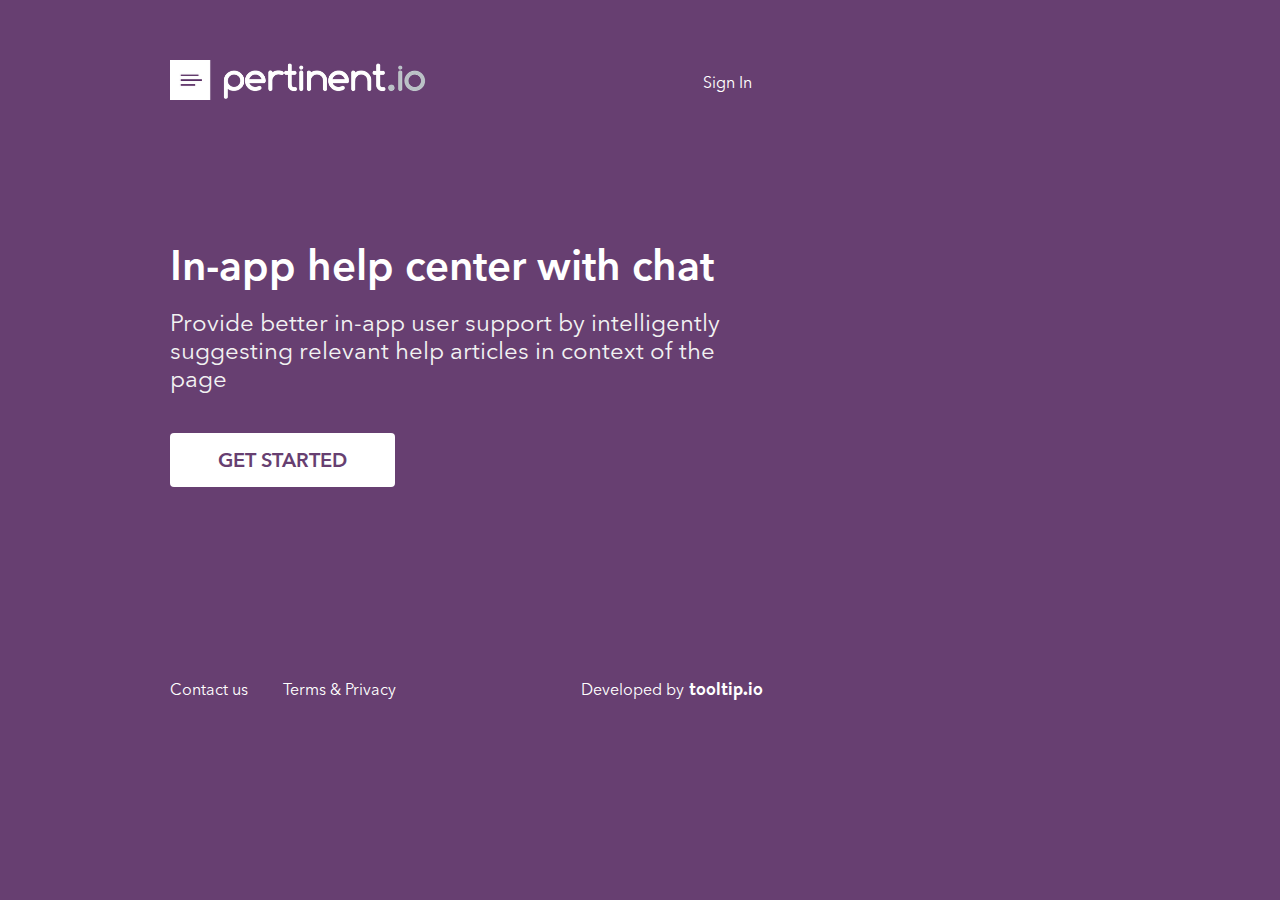
==== index.html @ 7bb54c2e "Update hero subheader" ====
<!DOCTYPE html>
<!--  This site was created in Webflow. http://www.webflow.com -->
<!--  Last Published: Thu Dec 08 2016 19:05:53 GMT+0000 (UTC)  -->
<html data-wf-page="5848351c06e3c352626fe12e" data-wf-site="5848351c06e3c352626fe12f">
<head>
  <meta charset="utf-8">
  <title>Pertinent.io - in-app help center</title>
  <meta content="Pertinent.io - Help users with relevant help articles  in context of the page." name="description">
  <meta content="Pertinent.io - In-app help center." property="og:title">
  <meta content="Pertinent.io - Help users with relevant knowledge base help articles  in context of the page." property="og:description">
  <meta content="summary" name="twitter:card">
  <meta content="width=device-width, initial-scale=1" name="viewport">
  <meta content="Webflow" name="generator">
  <link href="css/normalize.css" rel="stylesheet" type="text/css">
  <link href="css/webflow.css" rel="stylesheet" type="text/css">
  <link href="css/pertinent.webflow.css" rel="stylesheet" type="text/css">
  <script src="js/modernizr.js" type="text/javascript"></script>
  <link href="images/Favicon.png" rel="shortcut icon" type="image/x-icon">
  <link href="images/Webclip.png" rel="apple-touch-icon">
<script src="http://pertinent.mdconpro.com/build/player.js"></script>
</head>
<body class="body">
  <div class="section">
    <div class="w-container">
      <div class="navbar w-nav" data-animation="default" data-collapse="small" data-duration="400">
        <div class="navbar w-container">
          <a class="logo w-nav-brand" href="#"><img sizes="(max-width: 479px) 61vw, 256px" src="images/Logo_inverted.png" srcset="images/Logo_inverted-p-500x80.png 500w, images/Logo_inverted.png 631w" width="256">
          </a>
          <nav class="nav-menu w-nav-menu" role="navigation"><a class="sign-in-link w-nav-link" href="#">Sign In</a>
          </nav>
          <div class="menu-button w-nav-button">
            <div class="menu-icon w-icon-nav-menu"></div>
          </div>
        </div>
      </div>
    </div>
    <div class="w-container">
      <h1 class="header">In-app help center with chat</h1>
      <h2 class="subheader">Provide better in-app user support by intelligently suggesting relevant help articles in context of the page</h2><a class="button w-button" href="start.html">GET STARTED</a>
    </div>
    <div class="footer w-container"><a class="footer-link" href="mailto:hello@pertinent.io?subject=Hello%20Pertinent.io">Contact us</a><a class="footer-link" href="#">Terms &amp; Privacy</a><a class="attribution" href="http://tooltip.io" target="_blank">Developed by</a><a class="tooltipio" href="http://tooltip.io" target="_blank">tooltip.io</a>
    </div>
  </div>
  <script src="https://ajax.googleapis.com/ajax/libs/jquery/2.2.0/jquery.min.js" type="text/javascript"></script>
  <script src="js/webflow.js" type="text/javascript"></script>
  <script src="https://cdn.smooch.io/smooch.min.js"></script>
  <script>
    Smooch.init({ appToken: '92nwfk5v4qpoc7rxfqljsvdvp'});
  </script>
  <script>
  (()=>{window.onhashchange = ()=>{if(document.location.hash.indexOf("sm") != -1){Smooch.open();}}})()
  </script>
  <!-- [if lte IE 9]><script src="https://cdnjs.cloudflare.com/ajax/libs/placeholders/3.0.2/placeholders.min.js"></script><![endif] -->
</body>
</html>
---- css/webflow.css ----
@font-face {
  font-family: 'webflow-icons';
  src: url([data-uri]) format('truetype'), url([data-uri]) format('woff');
  font-weight: normal;
  font-style: normal;
}
[class^="w-icon-"],
[class*=" w-icon-"] {
  font-family: 'webflow-icons';
  speak: none;
  font-style: normal;
  font-weight: normal;
  font-variant: normal;
  text-transform: none;
  line-height: 1;
  -webkit-font-smoothing: antialiased;
  -moz-osx-font-smoothing: grayscale;
}
.w-icon-slider-right:before {
  content: "\e600";
}
.w-icon-slider-left:before {
  content: "\e601";
}
.w-icon-nav-menu:before {
  content: "\e602";
}
.w-icon-arrow-down:before,
.w-icon-dropdown-toggle:before {
  content: "\e603";
}
* {
  -webkit-box-sizing: border-box;
  -moz-box-sizing: border-box;
  box-sizing: border-box;
}
html {
  height: 100%;
}
body {
  margin: 0;
  min-height: 100%;
  background-color: #fff;
  font-family: Arial, sans-serif;
  font-size: 14px;
  line-height: 20px;
  color: #333;
}
img {
  max-width: 100%;
  vertical-align: middle;
  display: inline-block;
}
html.w-mod-touch * {
  background-attachment: scroll !important;
}
.w-block {
  display: block;
}
.w-inline-block {
  max-width: 100%;
  display: inline-block;
}
.w-clearfix:before,
.w-clearfix:after {
  content: " ";
  display: table;
}
.w-clearfix:after {
  clear: both;
}
.w-preserve-3d {
  transform-style: preserve-3d;
}
.w-hidden {
  display: none;
}
.w-button {
  display: inline-block;
  padding: 9px 15px;
  background-color: #3898EC;
  color: white;
  border: 0;
  line-height: inherit;
  text-decoration: none;
  cursor: pointer;
  border-radius: 0;
}
input.w-button {
  -webkit-appearance: button;
}
html[data-w-dynpage] [data-w-cloak] {
  color: transparent !important;
}
.w-webflow-badge,
.w-webflow-badge * {
  position: static;
  left: auto;
  top: auto;
  right: auto;
  bottom: auto;
  z-index: auto;
  display: block;
  visibility: visible;
  overflow: visible;
  overflow-x: visible;
  overflow-y: visible;
  box-sizing: border-box;
  width: auto;
  height: auto;
  max-height: none;
  max-width: none;
  min-height: 0;
  min-width: 0;
  margin: 0;
  padding: 0;
  float: none;
  clear: none;
  border: 0 none transparent;
  border-radius: 0;
  background: none;
  background-image: none;
  background-position: 0% 0%;
  background-size: auto auto;
  background-repeat: repeat;
  background-origin: padding-box;
  background-clip: border-box;
  background-attachment: scroll;
  background-color: transparent;
  box-shadow: none;
  opacity: 1.0;
  transform: none;
  transition: none;
  direction: ltr;
  font-family: inherit;
  font-weight: inherit;
  color: inherit;
  font-size: inherit;
  line-height: inherit;
  font-style: inherit;
  font-variant: inherit;
  text-align: inherit;
  letter-spacing: inherit;
  text-decoration: inherit;
  text-indent: 0;
  text-transform: inherit;
  list-style-type: disc;
  text-shadow: none;
  font-smoothing: auto;
  vertical-align: baseline;
  cursor: inherit;
  white-space: inherit;
  word-break: normal;
  word-spacing: normal;
  word-wrap: normal;
}
.w-webflow-badge {
  position: fixed !important;
  display: inline-block !important;
  visibility: visible !important;
  opacity: 1 !important;
  z-index: 2147483647 !important;
  top: auto !important;
  right: 12px !important;
  bottom: 12px !important;
  left: auto !important;
  color: #AAADB0 !important;
  background-color: #fff !important;
  border-radius: 3px !important;
  padding: 6px 8px 6px 6px !important;
  font-size: 12px !important;
  opacity: 1.0 !important;
  line-height: 14px !important;
  text-decoration: none !important;
  transform: none !important;
  margin: 0 !important;
  width: auto !important;
  height: auto !important;
  overflow: visible !important;
  white-space: nowrap;
  box-shadow: 0 0 0 1px rgba(0, 0, 0, 0.1), 0px 1px 3px rgba(0, 0, 0, 0.1);
}
.w-webflow-badge > img {
  display: inline-block !important;
  visibility: visible !important;
  opacity: 1 !important;
  vertical-align: middle !important;
}
h1,
h2,
h3,
h4,
h5,
h6 {
  font-weight: bold;
  margin-bottom: 10px;
}
h1 {
  font-size: 38px;
  line-height: 44px;
  margin-top: 20px;
}
h2 {
  font-size: 32px;
  line-height: 36px;
  margin-top: 20px;
}
h3 {
  font-size: 24px;
  line-height: 30px;
  margin-top: 20px;
}
h4 {
  font-size: 18px;
  line-height: 24px;
  margin-top: 10px;
}
h5 {
  font-size: 14px;
  line-height: 20px;
  margin-top: 10px;
}
h6 {
  font-size: 12px;
  line-height: 18px;
  margin-top: 10px;
}
p {
  margin-top: 0;
  margin-bottom: 10px;
}
a:focus {
  outline: 0;
}
blockquote {
  margin: 0 0 10px 0;
  padding: 10px 20px;
  border-left: 5px solid #E2E2E2;
  font-size: 18px;
  line-height: 22px;
}
figure {
  margin: 0;
  margin-bottom: 10px;
}
figcaption {
  margin-top: 5px;
  text-align: center;
}
ul,
ol {
  margin-top: 0px;
  margin-bottom: 10px;
  padding-left: 40px;
}
.w-list-unstyled {
  padding-left: 0;
  list-style: none;
}
.w-embed:before,
.w-embed:after {
  content: " ";
  display: table;
}
.w-embed:after {
  clear: both;
}
.w-video {
  width: 100%;
  position: relative;
  padding: 0;
}
.w-video iframe,
.w-video object,
.w-video embed {
  position: absolute;
  top: 0;
  left: 0;
  width: 100%;
  height: 100%;
}
fieldset {
  padding: 0;
  margin: 0;
  border: 0;
}
button,
html input[type="button"],
input[type="reset"] {
  border: 0;
  cursor: pointer;
  -webkit-appearance: button;
}
.w-form {
  margin: 0 0 15px;
}
.w-form-done {
  display: none;
  padding: 20px;
  text-align: center;
  background-color: #dddddd;
}
.w-form-fail {
  display: none;
  margin-top: 10px;
  padding: 10px;
  background-color: #ffdede;
}
label {
  display: block;
  margin-bottom: 5px;
  font-weight: bold;
}
.w-input,
.w-select {
  display: block;
  width: 100%;
  height: 38px;
  padding: 8px 12px;
  margin-bottom: 10px;
  font-size: 14px;
  line-height: 1.428571429;
  color: #333333;
  vertical-align: middle;
  background-color: #ffffff;
  border: 1px solid #cccccc;
}
.w-input:-moz-placeholder,
.w-select:-moz-placeholder {
  color: #999;
}
.w-input::-moz-placeholder,
.w-select::-moz-placeholder {
  color: #999;
  opacity: 1;
}
.w-input:-ms-input-placeholder,
.w-select:-ms-input-placeholder {
  color: #999;
}
.w-input::-webkit-input-placeholder,
.w-select::-webkit-input-placeholder {
  color: #999;
}
.w-input:focus,
.w-select:focus {
  border-color: #3898EC;
  outline: 0;
}
.w-input[disabled],
.w-select[disabled],
.w-input[readonly],
.w-select[readonly],
fieldset[disabled] .w-input,
fieldset[disabled] .w-select {
  cursor: not-allowed;
  background-color: #eeeeee;
}
textarea.w-input,
textarea.w-select {
  height: auto;
}
.w-select {
  background-image: -webkit-linear-gradient(white 0%, #f3f3f3 100%);
  background-image: linear-gradient(white 0%, #f3f3f3 100%);
}
.w-select[multiple] {
  height: auto;
}
.w-form-label {
  display: inline-block;
  cursor: pointer;
  font-weight: normal;
  margin-bottom: 0px;
}
.w-checkbox,
.w-radio {
  display: block;
  margin-bottom: 5px;
  padding-left: 20px;
}
.w-checkbox:before,
.w-radio:before,
.w-checkbox:after,
.w-radio:after {
  content: " ";
  display: table;
}
.w-checkbox:after,
.w-radio:after {
  clear: both;
}
.w-checkbox-input,
.w-radio-input {
  margin: 4px 0 0;
  margin-top: 1px \9;
  line-height: normal;
  float: left;
  margin-left: -20px;
}
.w-radio-input {
  margin-top: 3px;
}
.w-container {
  margin-left: auto;
  margin-right: auto;
  max-width: 940px;
}
.w-container:before,
.w-container:after {
  content: " ";
  display: table;
}
.w-container:after {
  clear: both;
}
.w-container .w-row {
  margin-left: -10px;
  margin-right: -10px;
}
.w-row:before,
.w-row:after {
  content: " ";
  display: table;
}
.w-row:after {
  clear: both;
}
.w-row .w-row {
  margin-left: 0;
  margin-right: 0;
}
.w-col {
  position: relative;
  float: left;
  width: 100%;
  min-height: 1px;
  padding-left: 10px;
  padding-right: 10px;
}
.w-col .w-col {
  padding-left: 0;
  padding-right: 0;
}
.w-col-1 {
  width: 8.33333333%;
}
.w-col-2 {
  width: 16.66666667%;
}
.w-col-3 {
  width: 25%;
}
.w-col-4 {
  width: 33.33333333%;
}
.w-col-5 {
  width: 41.66666667%;
}
.w-col-6 {
  width: 50%;
}
.w-col-7 {
  width: 58.33333333%;
}
.w-col-8 {
  width: 66.66666667%;
}
.w-col-9 {
  width: 75%;
}
.w-col-10 {
  width: 83.33333333%;
}
.w-col-11 {
  width: 91.66666667%;
}
.w-col-12 {
  width: 100%;
}
.w-hidden-main {
  display: none !important;
}
@media screen and (max-width: 991px) {
  .w-container {
    max-width: 728px;
  }
  .w-hidden-main {
    display: inherit !important;
  }
  .w-hidden-medium {
    display: none !important;
  }
  .w-col-medium-1 {
    width: 8.33333333%;
  }
  .w-col-medium-2 {
    width: 16.66666667%;
  }
  .w-col-medium-3 {
    width: 25%;
  }
  .w-col-medium-4 {
    width: 33.33333333%;
  }
  .w-col-medium-5 {
    width: 41.66666667%;
  }
  .w-col-medium-6 {
    width: 50%;
  }
  .w-col-medium-7 {
    width: 58.33333333%;
  }
  .w-col-medium-8 {
    width: 66.66666667%;
  }
  .w-col-medium-9 {
    width: 75%;
  }
  .w-col-medium-10 {
    width: 83.33333333%;
  }
  .w-col-medium-11 {
    width: 91.66666667%;
  }
  .w-col-medium-12 {
    width: 100%;
  }
  .w-col-stack {
    width: 100%;
    left: auto;
    right: auto;
  }
}
@media screen and (max-width: 767px) {
  .w-hidden-main {
    display: inherit !important;
  }
  .w-hidden-medium {
    display: inherit !important;
  }
  .w-hidden-small {
    display: none !important;
  }
  .w-row,
  .w-container .w-row {
    margin-left: 0;
    margin-right: 0;
  }
  .w-col {
    width: 100%;
    left: auto;
    right: auto;
  }
  .w-col-small-1 {
    width: 8.33333333%;
  }
  .w-col-small-2 {
    width: 16.66666667%;
  }
  .w-col-small-3 {
    width: 25%;
  }
  .w-col-small-4 {
    width: 33.33333333%;
  }
  .w-col-small-5 {
    width: 41.66666667%;
  }
  .w-col-small-6 {
    width: 50%;
  }
  .w-col-small-7 {
    width: 58.33333333%;
  }
  .w-col-small-8 {
    width: 66.66666667%;
  }
  .w-col-small-9 {
    width: 75%;
  }
  .w-col-small-10 {
    width: 83.33333333%;
  }
  .w-col-small-11 {
    width: 91.66666667%;
  }
  .w-col-small-12 {
    width: 100%;
  }
}
@media screen and (max-width: 479px) {
  .w-container {
    max-width: none;
  }
  .w-hidden-main {
    display: inherit !important;
  }
  .w-hidden-medium {
    display: inherit !important;
  }
  .w-hidden-small {
    display: inherit !important;
  }
  .w-hidden-tiny {
    display: none !important;
  }
  .w-col {
    width: 100%;
  }
  .w-col-tiny-1 {
    width: 8.33333333%;
  }
  .w-col-tiny-2 {
    width: 16.66666667%;
  }
  .w-col-tiny-3 {
    width: 25%;
  }
  .w-col-tiny-4 {
    width: 33.33333333%;
  }
  .w-col-tiny-5 {
    width: 41.66666667%;
  }
  .w-col-tiny-6 {
    width: 50%;
  }
  .w-col-tiny-7 {
    width: 58.33333333%;
  }
  .w-col-tiny-8 {
    width: 66.66666667%;
  }
  .w-col-tiny-9 {
    width: 75%;
  }
  .w-col-tiny-10 {
    width: 83.33333333%;
  }
  .w-col-tiny-11 {
    width: 91.66666667%;
  }
  .w-col-tiny-12 {
    width: 100%;
  }
}
.w-widget {
  position: relative;
}
.w-widget-map {
  width: 100%;
  height: 400px;
}
.w-widget-map label {
  width: auto;
  display: inline;
}
.w-widget-map img {
  max-width: inherit;
}
.w-widget-map .gm-style-iw {
  width: 90% !important;
  height: auto !important;
  top: 7px !important;
  left: 6% !important;
  display: inline;
  text-align: center;
  overflow: hidden;
}
.w-widget-map .gm-style-iw + div {
  display: none;
}
.w-widget-twitter {
  overflow: hidden;
}
.w-widget-twitter-count-shim {
  display: inline-block;
  vertical-align: top;
  position: relative;
  width: 28px;
  height: 20px;
  text-align: center;
  background: white;
  border: #758696 solid 1px;
  border-radius: 3px;
}
.w-widget-twitter-count-shim * {
  pointer-events: none;
  -webkit-user-select: none;
  -moz-user-select: none;
  -ms-user-select: none;
  user-select: none;
}
.w-widget-twitter-count-shim .w-widget-twitter-count-inner {
  position: relative;
  font-size: 15px;
  line-height: 12px;
  text-align: center;
  color: #999;
  font-family: serif;
}
.w-widget-twitter-count-shim .w-widget-twitter-count-clear {
  position: relative;
  display: block;
}
.w-widget-twitter-count-shim.w--large {
  width: 36px;
  height: 28px;
  margin-left: 7px;
}
.w-widget-twitter-count-shim.w--large .w-widget-twitter-count-inner {
  font-size: 18px;
  line-height: 18px;
}
.w-widget-twitter-count-shim:not(.w--vertical) {
  margin-left: 5px;
  margin-right: 8px;
}
.w-widget-twitter-count-shim:not(.w--vertical).w--large {
  margin-left: 6px;
}
.w-widget-twitter-count-shim:not(.w--vertical):before,
.w-widget-twitter-count-shim:not(.w--vertical):after {
  top: 50%;
  left: 0;
  border: solid transparent;
  content: " ";
  height: 0;
  width: 0;
  position: absolute;
  pointer-events: none;
}
.w-widget-twitter-count-shim:not(.w--vertical):before {
  border-color: rgba(117, 134, 150, 0);
  border-right-color: #5d6c7b;
  border-width: 4px;
  margin-left: -9px;
  margin-top: -4px;
}
.w-widget-twitter-count-shim:not(.w--vertical).w--large:before {
  border-width: 5px;
  margin-left: -10px;
  margin-top: -5px;
}
.w-widget-twitter-count-shim:not(.w--vertical):after {
  border-color: rgba(255, 255, 255, 0);
  border-right-color: white;
  border-width: 4px;
  margin-left: -8px;
  margin-top: -4px;
}
.w-widget-twitter-count-shim:not(.w--vertical).w--large:after {
  border-width: 5px;
  margin-left: -9px;
  margin-top: -5px;
}
.w-widget-twitter-count-shim.w--vertical {
  width: 61px;
  height: 33px;
  margin-bottom: 8px;
}
.w-widget-twitter-count-shim.w--vertical:before,
.w-widget-twitter-count-shim.w--vertical:after {
  top: 100%;
  left: 50%;
  border: solid transparent;
  content: " ";
  height: 0;
  width: 0;
  position: absolute;
  pointer-events: none;
}
.w-widget-twitter-count-shim.w--vertical:before {
  border-color: rgba(117, 134, 150, 0);
  border-top-color: #5d6c7b;
  border-width: 5px;
  margin-left: -5px;
}
.w-widget-twitter-count-shim.w--vertical:after {
  border-color: rgba(255, 255, 255, 0);
  border-top-color: white;
  border-width: 4px;
  margin-left: -4px;
}
.w-widget-twitter-count-shim.w--vertical .w-widget-twitter-count-inner {
  font-size: 18px;
  line-height: 22px;
}
.w-widget-twitter-count-shim.w--vertical.w--large {
  width: 76px;
}
.w-widget-gplus {
  overflow: hidden;
}
.w-background-video {
  position: relative;
  overflow: hidden;
  height: 500px;
  color: white;
}
.w-background-video > video {
  background-size: cover;
  background-position: 50% 50%;
  position: absolute;
  right: -100%;
  bottom: -100%;
  top: -100%;
  left: -100%;
  margin: auto;
  min-width: 100%;
  min-height: 100%;
  z-index: -100;
}
.w-slider {
  position: relative;
  height: 300px;
  text-align: center;
  background: #dddddd;
  clear: both;
  -webkit-tap-highlight-color: rgba(0, 0, 0, 0);
  tap-highlight-color: rgba(0, 0, 0, 0);
}
.w-slider-mask {
  position: relative;
  display: block;
  overflow: hidden;
  z-index: 1;
  left: 0;
  right: 0;
  height: 100%;
  white-space: nowrap;
}
.w-slide {
  position: relative;
  display: inline-block;
  vertical-align: top;
  width: 100%;
  height: 100%;
  white-space: normal;
  text-align: left;
}
.w-slider-nav {
  position: absolute;
  z-index: 2;
  top: auto;
  right: 0;
  bottom: 0;
  left: 0;
  margin: auto;
  padding-top: 10px;
  height: 40px;
  text-align: center;
  -webkit-tap-highlight-color: rgba(0, 0, 0, 0);
  tap-highlight-color: rgba(0, 0, 0, 0);
}
.w-slider-nav.w-round > div {
  border-radius: 100%;
}
.w-slider-nav.w-num > div {
  width: auto;
  height: auto;
  padding: 0.2em 0.5em;
  font-size: inherit;
  line-height: inherit;
}
.w-slider-nav.w-shadow > div {
  box-shadow: 0 0 3px rgba(51, 51, 51, 0.4);
}
.w-slider-nav-invert {
  color: #fff;
}
.w-slider-nav-invert > div {
  background-color: rgba(34, 34, 34, 0.4);
}
.w-slider-nav-invert > div.w-active {
  background-color: #222;
}
.w-slider-dot {
  position: relative;
  display: inline-block;
  width: 1em;
  height: 1em;
  background-color: rgba(255, 255, 255, 0.4);
  cursor: pointer;
  margin: 0 3px 0.5em;
  transition: background-color 100ms, color 100ms;
}
.w-slider-dot.w-active {
  background-color: #fff;
}
.w-slider-arrow-left,
.w-slider-arrow-right {
  position: absolute;
  width: 80px;
  top: 0;
  right: 0;
  bottom: 0;
  left: 0;
  margin: auto;
  cursor: pointer;
  overflow: hidden;
  color: white;
  font-size: 40px;
  -webkit-tap-highlight-color: rgba(0, 0, 0, 0);
  tap-highlight-color: rgba(0, 0, 0, 0);
  -webkit-user-select: none;
  -moz-user-select: none;
  -ms-user-select: none;
  user-select: none;
}
.w-slider-arrow-left [class^="w-icon-"],
.w-slider-arrow-right [class^="w-icon-"],
.w-slider-arrow-left [class*=" w-icon-"],
.w-slider-arrow-right [class*=" w-icon-"] {
  position: absolute;
}
.w-slider-arrow-left {
  z-index: 3;
  right: auto;
}
.w-slider-arrow-right {
  z-index: 4;
  left: auto;
}
.w-icon-slider-left,
.w-icon-slider-right {
  top: 0;
  right: 0;
  bottom: 0;
  left: 0;
  margin: auto;
  width: 1em;
  height: 1em;
}
.w-dropdown {
  display: inline-block;
  position: relative;
  text-align: left;
  margin-left: auto;
  margin-right: auto;
  z-index: 900;
}
.w-dropdown-btn,
.w-dropdown-toggle,
.w-dropdown-link {
  position: relative;
  vertical-align: top;
  text-decoration: none;
  color: #222222;
  padding: 20px;
  text-align: left;
  margin-left: auto;
  margin-right: auto;
  white-space: nowrap;
}
.w-dropdown-toggle {
  -webkit-user-select: none;
  -moz-user-select: none;
  -ms-user-select: none;
  user-select: none;
  display: inline-block;
  cursor: pointer;
  padding-right: 40px;
}
.w-dropdown-toggle:focus {
  outline: 0;
}
.w-icon-dropdown-toggle {
  position: absolute;
  top: 0;
  right: 0;
  bottom: 0;
  margin: auto;
  margin-right: 20px;
  width: 1em;
  height: 1em;
}
.w-dropdown-list {
  position: absolute;
  background: #dddddd;
  display: none;
  min-width: 100%;
}
.w-dropdown-list.w--open {
  display: block;
}
.w-dropdown-link {
  padding: 10px 20px;
  display: block;
  color: #222222;
}
.w-dropdown-link.w--current {
  color: #0082f3;
}
.w-nav[data-collapse="all"] .w-dropdown,
.w-nav[data-collapse="all"] .w-dropdown-toggle {
  display: block;
}
.w-nav[data-collapse="all"] .w-dropdown-list {
  position: static;
}
@media screen and (max-width: 991px) {
  .w-nav[data-collapse="medium"] .w-dropdown,
  .w-nav[data-collapse="medium"] .w-dropdown-toggle {
    display: block;
  }
  .w-nav[data-collapse="medium"] .w-dropdown-list {
    position: static;
  }
}
@media screen and (max-width: 767px) {
  .w-nav[data-collapse="small"] .w-dropdown,
  .w-nav[data-collapse="small"] .w-dropdown-toggle {
    display: block;
  }
  .w-nav[data-collapse="small"] .w-dropdown-list {
    position: static;
  }
  .w-nav-brand {
    padding-left: 10px;
  }
}
@media screen and (max-width: 479px) {
  .w-nav[data-collapse="tiny"] .w-dropdown,
  .w-nav[data-collapse="tiny"] .w-dropdown-toggle {
    display: block;
  }
  .w-nav[data-collapse="tiny"] .w-dropdown-list {
    position: static;
  }
}
/**
 * ## Note
 * Safari (on both iOS and OS X) does not handle viewport units (vh, vw) well.
 * For example percentage units do not work on descendants of elements that
 * have any dimensions expressed in viewport units. It also doesn’t handle them at
 * all in `calc()`.
 */
/**
 * Wrapper around all lightbox elements
 *
 * 1. Since the lightbox can receive focus, IE also gives it an outline.
 * 2. Fixes flickering on Chrome when a transition is in progress
 *    underneath the lightbox.
 */
.w-lightbox-backdrop {
  color: #000;
  cursor: auto;
  font-family: serif;
  font-size: medium;
  font-style: normal;
  font-variant: normal;
  font-weight: normal;
  letter-spacing: normal;
  line-height: normal;
  list-style: disc;
  text-align: start;
  text-indent: 0;
  text-shadow: none;
  text-transform: none;
  visibility: visible;
  white-space: normal;
  word-break: normal;
  word-spacing: normal;
  word-wrap: normal;
  position: fixed;
  top: 0;
  right: 0;
  bottom: 0;
  left: 0;
  color: #fff;
  font-family: "Helvetica Neue", Helvetica, Ubuntu, "Segoe UI", Verdana, sans-serif;
  font-size: 17px;
  line-height: 1.2;
  font-weight: 300;
  text-align: center;
  background: rgba(0, 0, 0, 0.9);
  z-index: 2000;
  outline: 0;
  /* 1 */
  opacity: 0;
  -webkit-user-select: none;
  -moz-user-select: none;
  -ms-user-select: none;
  -webkit-tap-highlight-color: transparent;
  -webkit-transform: translate(0, 0);
  /* 2 */
}
/**
 * Neat trick to bind the rubberband effect to our canvas instead of the whole
 * document on iOS. It also prevents a bug that causes the document underneath to scroll.
 */
.w-lightbox-backdrop,
.w-lightbox-container {
  height: 100%;
  overflow: auto;
  -webkit-overflow-scrolling: touch;
}
.w-lightbox-content {
  position: relative;
  height: 100vh;
  overflow: hidden;
}
.w-lightbox-view {
  position: absolute;
  width: 100vw;
  height: 100vh;
  opacity: 0;
}
.w-lightbox-view:before {
  content: "";
  height: 100vh;
}
/* .w-lightbox-content */
.w-lightbox-group,
.w-lightbox-group .w-lightbox-view,
.w-lightbox-group .w-lightbox-view:before {
  height: 86vh;
}
.w-lightbox-frame,
.w-lightbox-view:before {
  display: inline-block;
  vertical-align: middle;
}
/*
 * 1. Remove default margin set by user-agent on the <figure> element.
 */
.w-lightbox-figure {
  position: relative;
  margin: 0;
  /* 1 */
}
.w-lightbox-group .w-lightbox-figure {
  cursor: pointer;
}
/**
 * IE adds image dimensions as width and height attributes on the IMG tag,
 * but we need both width and height to be set to auto to enable scaling.
 */
.w-lightbox-img {
  width: auto;
  height: auto;
  max-width: none;
}
/**
 * 1. Reset if style is set by user on "All Images"
 */
.w-lightbox-image {
  display: block;
  float: none;
  /* 1 */
  max-width: 100vw;
  max-height: 100vh;
}
.w-lightbox-group .w-lightbox-image {
  max-height: 86vh;
}
.w-lightbox-caption {
  position: absolute;
  right: 0;
  bottom: 0;
  left: 0;
  padding: .5em 1em;
  background: rgba(0, 0, 0, 0.4);
  text-align: left;
  text-overflow: ellipsis;
  white-space: nowrap;
  overflow: hidden;
}
.w-lightbox-embed {
  position: absolute;
  top: 0;
  right: 0;
  bottom: 0;
  left: 0;
  width: 100%;
  height: 100%;
}
.w-lightbox-control {
  position: absolute;
  top: 0;
  width: 4em;
  background-size: 24px;
  background-repeat: no-repeat;
  background-position: center;
  cursor: pointer;
  -webkit-transition: all .3s;
  transition: all .3s;
}
.w-lightbox-left {
  display: none;
  bottom: 0;
  left: 0;
  /* <svg xmlns="http://www.w3.org/2000/svg" viewBox="-20 0 24 40" width="24" height="40"><g transform="rotate(45)"><path d="m0 0h5v23h23v5h-28z" opacity=".4"/><path d="m1 1h3v23h23v3h-26z" fill="#fff"/></g></svg> */
  background-image: url("[data-uri]");
}
.w-lightbox-right {
  display: none;
  right: 0;
  bottom: 0;
  /* <svg xmlns="http://www.w3.org/2000/svg" viewBox="-4 0 24 40" width="24" height="40"><g transform="rotate(45)"><path d="m0-0h28v28h-5v-23h-23z" opacity=".4"/><path d="m1 1h26v26h-3v-23h-23z" fill="#fff"/></g></svg> */
  background-image: url("[data-uri]");
}
/*
 * Without specifying the with and height inside the SVG, all versions of IE render the icon too small.
 * The bug does not seem to manifest itself if the elements are tall enough such as the above arrows.
 * (http://stackoverflow.com/questions/16092114/background-size-differs-in-internet-explorer)
 */
.w-lightbox-close {
  right: 0;
  height: 2.6em;
  /* <svg xmlns="http://www.w3.org/2000/svg" viewBox="-4 0 18 17" width="18" height="17"><g transform="rotate(45)"><path d="m0 0h7v-7h5v7h7v5h-7v7h-5v-7h-7z" opacity=".4"/><path d="m1 1h7v-7h3v7h7v3h-7v7h-3v-7h-7z" fill="#fff"/></g></svg> */
  background-image: url("[data-uri]");
  background-size: 18px;
}
/**
 * 1. All IE versions add extra space at the bottom without this.
 */
.w-lightbox-strip {
  padding: 0 1vh;
  line-height: 0;
  /* 1 */
  white-space: nowrap;
  overflow-x: auto;
  overflow-y: hidden;
}
/*
 * 1. We use content-box to avoid having to do `width: calc(10vh + 2vw)`
 *    which doesn’t work in Safari anyway.
 * 2. Chrome renders images pixelated when switching to GPU. Making sure
 *    the parent is also rendered on the GPU (by setting translate3d for
 *    example) fixes this behavior.
 */
.w-lightbox-item {
  display: inline-block;
  width: 10vh;
  padding: 2vh 1vh;
  box-sizing: content-box;
  /* 1 */
  cursor: pointer;
  -webkit-transform: translate3d(0, 0, 0);
  /* 2 */
}
.w-lightbox-active {
  opacity: .3;
}
.w-lightbox-thumbnail {
  position: relative;
  height: 10vh;
  background: #222;
  overflow: hidden;
}
.w-lightbox-thumbnail-image {
  position: absolute;
  top: 0;
  left: 0;
}
.w-lightbox-thumbnail .w-lightbox-tall {
  top: 50%;
  width: 100%;
  -webkit-transform: translate(0, -50%);
  -ms-transform: translate(0, -50%);
  transform: translate(0, -50%);
}
.w-lightbox-thumbnail .w-lightbox-wide {
  left: 50%;
  height: 100%;
  -webkit-transform: translate(-50%, 0);
  -ms-transform: translate(-50%, 0);
  transform: translate(-50%, 0);
}
/*
 * Spinner
 *
 * Absolute pixel values are used to avoid rounding errors that would cause
 * the white spinning element to be misaligned with the track.
 */
.w-lightbox-spinner {
  position: absolute;
  top: 50%;
  left: 50%;
  box-sizing: border-box;
  width: 40px;
  height: 40px;
  margin-top: -20px;
  margin-left: -20px;
  border: 5px solid rgba(0, 0, 0, 0.4);
  border-radius: 50%;
  -webkit-animation: spin .8s infinite linear;
  animation: spin .8s infinite linear;
}
.w-lightbox-spinner:after {
  content: "";
  position: absolute;
  top: -4px;
  right: -4px;
  bottom: -4px;
  left: -4px;
  border: 3px solid transparent;
  border-bottom-color: #fff;
  border-radius: 50%;
}
/*
 * Utility classes
 */
.w-lightbox-hide {
  display: none;
}
.w-lightbox-noscroll {
  overflow: hidden;
}
@media (min-width: 768px) {
  .w-lightbox-content {
    height: 96vh;
    margin-top: 2vh;
  }
  .w-lightbox-view,
  .w-lightbox-view:before {
    height: 96vh;
  }
  /* .w-lightbox-content */
  .w-lightbox-group,
  .w-lightbox-group .w-lightbox-view,
  .w-lightbox-group .w-lightbox-view:before {
    height: 84vh;
  }
  .w-lightbox-image {
    max-width: 96vw;
    max-height: 96vh;
  }
  .w-lightbox-group .w-lightbox-image {
    max-width: 82.3vw;
    max-height: 84vh;
  }
  .w-lightbox-left,
  .w-lightbox-right {
    display: block;
    opacity: .5;
  }
  .w-lightbox-close {
    opacity: .8;
  }
  .w-lightbox-control:hover {
    opacity: 1;
  }
}
.w-lightbox-inactive,
.w-lightbox-inactive:hover {
  opacity: 0;
}
.w-richtext:before,
.w-richtext:after {
  content: " ";
  display: table;
}
.w-richtext:after {
  clear: both;
}
.w-richtext ol,
.w-richtext ul {
  overflow: hidden;
}
.w-richtext .w-richtext-figure-selected[data-rt-type="video"] div:before {
  outline: 2px solid #2895f7;
}
.w-richtext .w-richtext-figure-selected[data-rt-type="image"] div {
  outline: 2px solid #2895f7;
}
.w-richtext figure[data-rt-type="video"] > div:before {
  content: '';
  position: absolute;
  display: none;
  left: 0;
  top: 0;
  right: 0;
  bottom: 0;
  z-index: 1;
}
.w-richtext figure {
  position: relative;
  max-width: 60%;
}
.w-richtext figure > div:before,
.w-richtext figure img {
  cursor: default!important;
}
.w-richtext figure img {
  width: 100%;
}
.w-richtext figure figcaption.w-richtext-figcaption-placeholder {
  opacity: 0.6;
}
.w-richtext figure div {
  /* fix incorrectly sized selection border in the data manager */
  font-size: 0px;
  color: transparent;
}
.w-richtext figure[data-rt-type="image"] {
  display: table;
}
.w-richtext figure[data-rt-type="image"] > div {
  display: inline-block;
}
.w-richtext figure[data-rt-type="image"] > figcaption {
  display: table-caption;
  caption-side: bottom;
}
.w-richtext figure[data-rt-type="video"] {
  width: 60%;
  height: 0;
}
.w-richtext figure[data-rt-type="video"] iframe {
  position: absolute;
  top: 0;
  left: 0;
  width: 100%;
  height: 100%;
}
.w-richtext figure[data-rt-type="video"] > div {
  width: 100%;
}
.w-richtext figure.w-richtext-align-center {
  margin-right: auto;
  margin-left: auto;
  clear: both;
}
.w-richtext figure.w-richtext-align-center[data-rt-type="image"] > div {
  max-width: 100%;
}
.w-richtext figure.w-richtext-align-normal {
  clear: both;
}
.w-richtext figure.w-richtext-align-fullwidth {
  width: 100%;
  text-align: center;
  clear: both;
  display: block;
  margin-right: auto;
  margin-left: auto;
}
.w-richtext figure.w-richtext-align-fullwidth > div {
  display: inline-block;
  /* padding-bottom is used for aspect ratios in video figures
      we want the div to inherit that so hover/selection borders in the designer-canvas
      fit right*/
  padding-bottom: inherit;
}
.w-richtext figure.w-richtext-align-fullwidth > figcaption {
  display: block;
}
.w-richtext figure.w-richtext-align-floatleft {
  float: left;
  margin-right: 15px;
  clear: none;
}
.w-richtext figure.w-richtext-align-floatright {
  float: right;
  margin-left: 15px;
  clear: none;
}
.w-nav {
  position: relative;
  background: #dddddd;
  z-index: 1000;
}
.w-nav:before,
.w-nav:after {
  content: " ";
  display: table;
}
.w-nav:after {
  clear: both;
}
.w-nav-brand {
  position: relative;
  float: left;
  text-decoration: none;
  color: #333333;
}
.w-nav-link {
  position: relative;
  display: inline-block;
  vertical-align: top;
  text-decoration: none;
  color: #222222;
  padding: 20px;
  text-align: left;
  margin-left: auto;
  margin-right: auto;
}
.w-nav-link.w--current {
  color: #0082f3;
}
.w-nav-menu {
  position: relative;
  float: right;
}
.w--nav-menu-open {
  display: block !important;
  position: absolute;
  top: 100%;
  left: 0;
  right: 0;
  background: #C8C8C8;
  text-align: center;
  overflow: visible;
  min-width: 200px;
}
.w--nav-link-open {
  display: block;
  position: relative;
}
.w-nav-overlay {
  position: absolute;
  overflow: hidden;
  display: none;
  top: 100%;
  left: 0;
  right: 0;
  width: 100%;
}
.w-nav-overlay .w--nav-menu-open {
  top: 0;
}
.w-nav[data-animation="over-left"] .w-nav-overlay {
  width: auto;
}
.w-nav[data-animation="over-left"] .w-nav-overlay,
.w-nav[data-animation="over-left"] .w--nav-menu-open {
  right: auto;
  z-index: 1;
  top: 0;
}
.w-nav[data-animation="over-right"] .w-nav-overlay {
  width: auto;
}
.w-nav[data-animation="over-right"] .w-nav-overlay,
.w-nav[data-animation="over-right"] .w--nav-menu-open {
  left: auto;
  z-index: 1;
  top: 0;
}
.w-nav-button {
  position: relative;
  float: right;
  padding: 18px;
  font-size: 24px;
  display: none;
  cursor: pointer;
  -webkit-tap-highlight-color: rgba(0, 0, 0, 0);
  tap-highlight-color: rgba(0, 0, 0, 0);
  -webkit-user-select: none;
  -moz-user-select: none;
  -ms-user-select: none;
  user-select: none;
}
.w-nav-button.w--open {
  background-color: #C8C8C8;
  color: white;
}
.w-nav[data-collapse="all"] .w-nav-menu {
  display: none;
}
.w-nav[data-collapse="all"] .w-nav-button {
  display: block;
}
@media screen and (max-width: 991px) {
  .w-nav[data-collapse="medium"] .w-nav-menu {
    display: none;
  }
  .w-nav[data-collapse="medium"] .w-nav-button {
    display: block;
  }
}
@media screen and (max-width: 767px) {
  .w-nav[data-collapse="small"] .w-nav-menu {
    display: none;
  }
  .w-nav[data-collapse="small"] .w-nav-button {
    display: block;
  }
  .w-nav-brand {
    padding-left: 10px;
  }
}
@media screen and (max-width: 479px) {
  .w-nav[data-collapse="tiny"] .w-nav-menu {
    display: none;
  }
  .w-nav[data-collapse="tiny"] .w-nav-button {
    display: block;
  }
}
.w-tabs {
  position: relative;
}
.w-tabs:before,
.w-tabs:after {
  content: " ";
  display: table;
}
.w-tabs:after {
  clear: both;
}
.w-tab-menu {
  position: relative;
}
.w-tab-link {
  position: relative;
  display: inline-block;
  vertical-align: top;
  text-decoration: none;
  padding: 9px 30px;
  text-align: left;
  cursor: pointer;
  color: #222222;
  background-color: #dddddd;
}
.w-tab-link.w--current {
  background-color: #C8C8C8;
}
.w-tab-content {
  position: relative;
  display: block;
  overflow: hidden;
}
.w-tab-pane {
  position: relative;
  display: none;
}
.w--tab-active {
  display: block;
}
@media screen and (max-width: 479px) {
  .w-tab-link {
    display: block;
  }
}
.w-ix-emptyfix:after {
  content: "";
}
@keyframes spin {
  0% {
    transform: rotate(0deg);
  }
  100% {
    transform: rotate(360deg);
  }
}
.w-dyn-empty {
  padding: 10px;
  background-color: #dddddd;
}
.w-dyn-bind-empty {
  display: none !important;
}
.w-condition-invisible {
  display: none !important;
}
---- css/pertinent.webflow.css ----
.section {
  height: 100%;
  background-color: #673f71;
}

.sign-in-link {
  margin-top: -8px;
  padding-top: 20px;
  padding-bottom: 1px;
  border-bottom-color: #fff;
  font-family: 'Avenir Next CYR', sans-serif;
  color: #fff;
  font-size: 16px;
  font-weight: 400;
  text-decoration: none;
}

.sign-in-link:hover {
  color: #fff;
  font-weight: 400;
  text-decoration: underline;
}

.navbar {
  width: 80%;
  margin-top: 15px;
  padding-top: 15px;
  float: left;
  background-color: #673f71;
}

.header {
  width: 600px;
  margin-top: 15%;
  font-family: 'Avenir Next CYR', sans-serif;
  color: #fff;
  font-size: 42px;
  line-height: 48px;
  font-weight: 700;
}

.subheader {
  width: 600px;
  font-family: 'Avenir Next CYR', sans-serif;
  color: #f2f2f2;
  font-size: 24px;
  line-height: 28px;
  font-weight: 400;
}

.logo {
  margin-top: auto;
  padding-right: 0px;
  padding-left: 0px;
}

.button {
  width: 225px;
  margin-top: 30px;
  padding: 15px 45px;
  border-radius: 4px;
  background-color: #fff;
  font-family: 'Avenir Next CYR', sans-serif;
  color: #673f71;
  font-size: 20px;
  line-height: 24px;
  font-weight: 700;
  text-align: center;
}

.button:hover {
  box-shadow: 0 3px 5px 0 rgba(0, 0, 0, .35);
}

.button:active {
  margin-top: 30px;
  padding-top: 15px;
  box-shadow: none;
}

.footer {
  margin-top: 15%;
}

.footer-link {
  padding-right: 35px;
  border-style: none;
  font-family: 'Avenir Next CYR', sans-serif;
  color: #fff;
  font-size: 16px;
  text-decoration: none;
}

.footer-link:hover {
  text-decoration: underline;
}

.tooltipio-attribution {
  width: 150px;
}

.attribution {
  margin-left: 150px;
  font-family: 'Avenir Next CYR', sans-serif;
  color: #fff;
  font-size: 16px;
  text-decoration: none;
}

.attribution:hover {
  text-decoration: none;
}

.tooltipio {
  margin-left: 5px;
  font-family: 'Brandon Text', sans-serif;
  color: #fff;
  font-size: 18px;
  font-weight: 700;
  text-decoration: none;
}

.tooltipio:hover {
  text-decoration: underline;
}

.signup-container {
  padding-top: 100px;
}

.signup-header {
  padding-top: 35px;
  padding-bottom: 35px;
  font-family: 'Avenir Next CYR', sans-serif;
  color: #fff;
  font-size: 28px;
  line-height: 32px;
  font-weight: 500;
  text-align: center;
}

.logo2 {
  display: block;
  margin-right: auto;
  margin-left: auto;
}

.signup-form {
  display: block;
  width: 350px;
  margin-right: auto;
  margin-left: auto;
  border-radius: 4px;
  background-color: transparent;
}

.signup-button {
  display: block;
  width: 225px;
  margin-top: 35px;
  margin-right: auto;
  margin-left: auto;
  padding: 15px 45px;
  border-radius: 4px;
  background-color: #fff;
  font-family: 'Avenir Next CYR', sans-serif;
  color: #673f71;
  font-size: 20px;
  line-height: 24px;
  font-weight: 700;
}

.email-field {
  border-style: none none solid;
  border-bottom-width: 1px;
  border-bottom-color: #fff;
  background-color: transparent;
  font-family: 'Avenir Next CYR', sans-serif;
  color: #fff;
  text-align: center;
}

.email-field:active {
  border-style: none none solid;
  border-bottom-width: 2px;
}

.email-field:focus {
  border-style: none none solid;
  border-width: 1px 1px 2px;
  border-color: #fff;
}

.success-message {
  background-color: transparent;
  font-family: 'Avenir Next CYR', sans-serif;
  color: #fff;
  font-size: 20px;
  line-height: 24px;
}

.error-message {
  background-color: transparent;
  font-family: 'Avenir Next CYR', sans-serif;
  color: #fff;
  font-size: 20px;
  line-height: 24px;
  font-weight: 400;
  text-align: center;
}

.body {
  background-color: #673f71;
}

@media (max-width: 991px) {
  .navbar {
    width: 90%;
  }
  .menu-button {
    margin-top: -8px;
  }
}

@media (max-width: 767px) {
  .section {
    height: 100%;
  }
  .sign-in-link {
    display: inline-block;
    margin-right: auto;
    margin-left: auto;
    color: #673f71;
  }
  .navbar {
    display: block;
    width: 99%;
    margin-right: auto;
    margin-left: auto;
    padding-left: 15px;
  }
  .header {
    display: block;
    width: 500px;
    margin-right: auto;
    margin-left: auto;
    text-align: center;
  }
  .subheader {
    display: block;
    width: 580px;
    margin-right: auto;
    margin-left: auto;
    padding-right: 15px;
    padding-left: 15px;
    text-align: center;
  }
  .button {
    display: block;
    margin-right: auto;
    margin-left: auto;
  }
  .footer {
    display: block;
    margin-right: auto;
    margin-bottom: 0px;
    margin-left: auto;
    text-align: center;
  }
  .menu-button {
    margin-top: -8px;
  }
  .menu-button.w--open {
    background-color: #673f71;
  }
  .attribution {
    margin-left: auto;
  }
  .nav-menu {
    display: block;
    width: 32%;
    margin-top: 10px;
    margin-right: auto;
    margin-left: auto;
    padding-bottom: 10px;
    background-color: #fff;
    color: #673f71;
  }
  .menu-icon {
    background-color: #673f71;
  }
}

@media (max-width: 479px) {
  .section {
    height: 100%;
  }
  .navbar {
    width: 85%;
  }
  .header {
    width: 240px;
    font-size: 32px;
    line-height: 40px;
    text-align: center;
  }
  .subheader {
    width: 290px;
    padding-right: 10px;
    padding-left: 10px;
    font-size: 24px;
    text-align: center;
  }
  .button {
    display: block;
    width: 225px;
    margin-right: auto;
    margin-left: auto;
  }
  .footer {
    margin-bottom: 0px;
    padding-bottom: 30px;
    padding-left: 0px;
  }
  .footer-link {
    display: block;
    margin-right: auto;
    padding-top: 5px;
    padding-right: 0px;
    padding-bottom: 5px;
  }
  .menu-button {
    margin-top: -10px;
    margin-right: -85px;
  }
  .nav-menu {
    display: block;
    width: 250px;
    margin-top: 0px;
    margin-right: auto;
    margin-left: auto;
    padding-left: 0px;
  }
  .signup-container {
    padding-bottom: 30px;
  }
  .signup-form {
    width: 80%;
  }
  .body {
    background-color: #673f71;
  }
}

@font-face {
  font-family: 'Avenir Next CYR';
  src: url('../fonts/AvenirNextCyr-Demi.otf') format('opentype');
  font-weight: 700;
  font-style: normal;
}
@font-face {
  font-family: 'Avenir Next CYR';
  src: url('../fonts/AvenirNextCyr-Light.otf') format('opentype');
  font-weight: 300;
  font-style: normal;
}
@font-face {
  font-family: 'Avenir Next CYR';
  src: url('../fonts/AvenirNextCyr-LightItalic.otf') format('opentype');
  font-weight: 300;
  font-style: italic;
}
@font-face {
  font-family: 'Avenir Next CYR';
  src: url('../fonts/AvenirNextCyr-Regular.otf') format('opentype');
  font-weight: 400;
  font-style: normal;
}
@font-face {
  font-family: 'Avenir Next CYR';
  src: url('../fonts/AvenirNextCyr-Bold.otf') format('opentype');
  font-weight: 800;
  font-style: normal;
}
@font-face {
  font-family: 'Avenir Next CYR';
  src: url('../fonts/AvenirNextCyr-BoldItalic.otf') format('opentype');
  font-weight: 800;
  font-style: italic;
}
@font-face {
  font-family: 'Avenir Next CYR';
  src: url('../fonts/AvenirNextCyr-DemiItalic.otf') format('opentype');
  font-weight: 700;
  font-style: italic;
}
@font-face {
  font-family: 'Avenir Next CYR';
  src: url('../fonts/AvenirNextCyr-Thin.otf') format('opentype');
  font-weight: 100;
  font-style: normal;
}
@font-face {
  font-family: 'Avenir Next CYR';
  src: url('../fonts/AvenirNextCyr-Italic.otf') format('opentype');
  font-weight: 400;
  font-style: italic;
}
@font-face {
  font-family: 'Avenir Next CYR';
  src: url('../fonts/AvenirNextCyr-Heavy.otf') format('opentype');
  font-weight: 900;
  font-style: normal;
}
@font-face {
  font-family: 'Avenir Next CYR';
  src: url('../fonts/AvenirNextCyr-Medium.otf') format('opentype');
  font-weight: 500;
  font-style: normal;
}
@font-face {
  font-family: 'Avenir Next CYR';
  src: url('../fonts/AvenirNextCyr-MediumItalic.otf') format('opentype');
  font-weight: 500;
  font-style: italic;
}
@font-face {
  font-family: 'Avenir Next CYR';
  src: url('../fonts/AvenirNextCyr-HeavyItalic.otf') format('opentype');
  font-weight: 900;
  font-style: italic;
}
@font-face {
  font-family: 'Avenir Next CYR';
  src: url('../fonts/AvenirNextCyr-UltraLightIt.otf') format('opentype'), url('../fonts/AvenirNextCyr-UltraLight.otf') format('opentype');
  font-weight: 200;
  font-style: normal;
}
@font-face {
  font-family: 'Avenir Next CYR';
  src: url('../fonts/AvenirNextCyr-ThinItalic.otf') format('opentype');
  font-weight: 100;
  font-style: italic;
}
@font-face {
  font-family: 'Brandon Text';
  src: url('../fonts/HVD-Fonts---BrandonText-Black.otf') format('opentype');
  font-weight: 900;
  font-style: normal;
}
@font-face {
  font-family: 'Brandon Text';
  src: url('../fonts/HVD-Fonts---BrandonText-BoldItalic.otf') format('opentype');
  font-weight: 700;
  font-style: italic;
}
@font-face {
  font-family: 'Brandon Text';
  src: url('../fonts/HVD-Fonts---BrandonText-Light.otf') format('opentype');
  font-weight: 300;
  font-style: normal;
}
@font-face {
  font-family: 'Brandon Text';
  src: url('../fonts/HVD-Fonts---BrandonText-LightItalic.otf') format('opentype');
  font-weight: 300;
  font-style: italic;
}
@font-face {
  font-family: 'Brandon Text';
  src: url('../fonts/HVD-Fonts---BrandonText-BlackItalic.otf') format('opentype');
  font-weight: 900;
  font-style: italic;
}
@font-face {
  font-family: 'Brandon Text';
  src: url('../fonts/HVD-Fonts---BrandonText-Medium.otf') format('opentype');
  font-weight: 500;
  font-style: normal;
}
@font-face {
  font-family: 'Brandon Text';
  src: url('../fonts/HVD-Fonts---BrandonText-Bold.otf') format('opentype');
  font-weight: 700;
  font-style: normal;
}
@font-face {
  font-family: 'Brandon Text';
  src: url('../fonts/HVD-Fonts---BrandonText-MediumItalic.otf') format('opentype');
  font-weight: 500;
  font-style: italic;
}
@font-face {
  font-family: 'Brandon Text';
  src: url('../fonts/HVD-Fonts---BrandonText-Regular.otf') format('opentype');
  font-weight: 400;
  font-style: normal;
}
@font-face {
  font-family: 'Brandon Text';
  src: url('../fonts/HVD-Fonts---BrandonText-RegularItalic.otf') format('opentype');
  font-weight: 400;
  font-style: italic;
}
@font-face {
  font-family: 'Brandon Text';
  src: url('../fonts/HVD-Fonts---BrandonText-Thin.otf') format('opentype');
  font-weight: 100;
  font-style: normal;
}
@font-face {
  font-family: 'Brandon Text';
  src: url('../fonts/HVD-Fonts---BrandonText-ThinItalic.otf') format('opentype');
  font-weight: 100;
  font-style: italic;
}
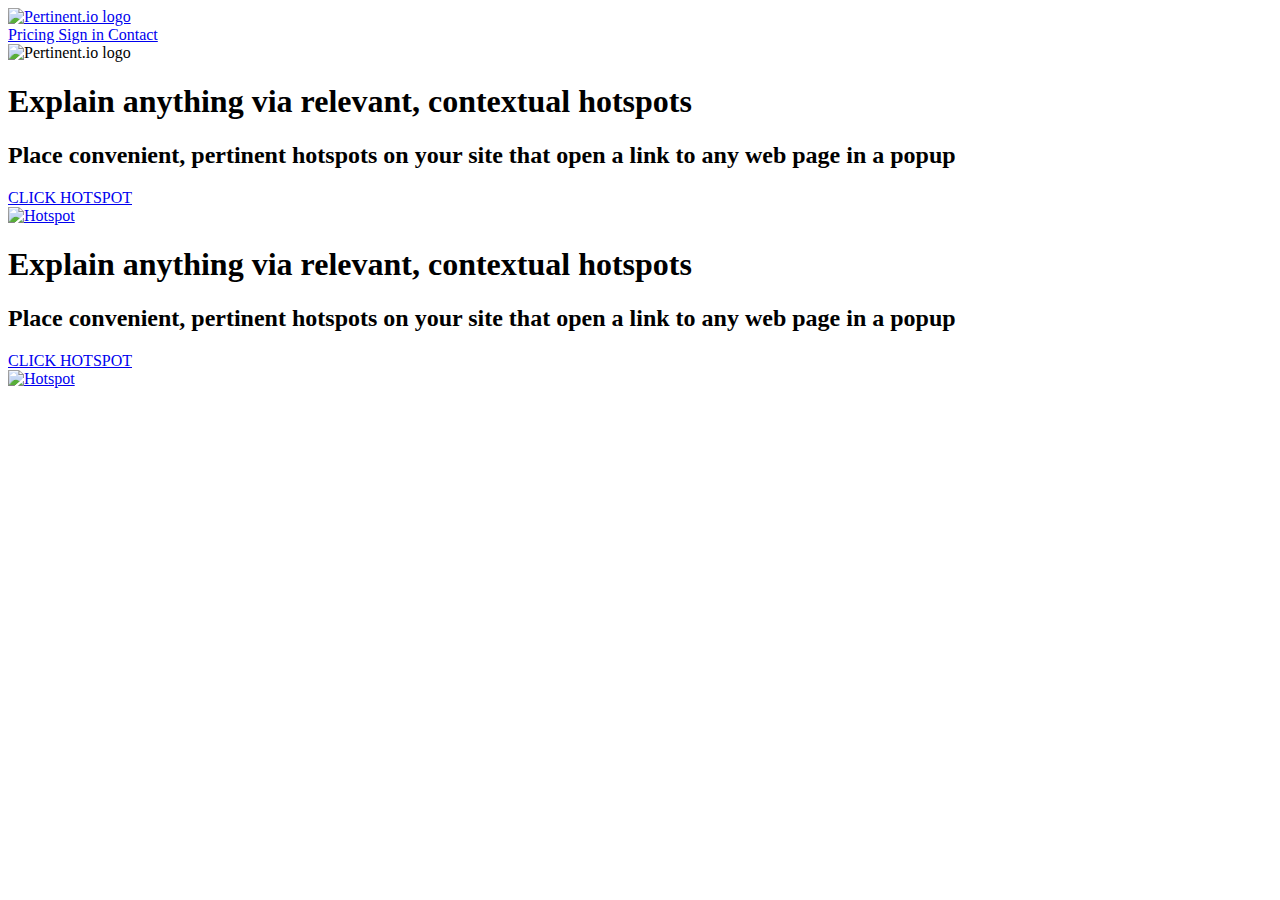
==== commit 90c874d1: "Update index.html" ====
--- a/index.html
+++ b/index.html
@@ -1,55 +1,93 @@
 <!DOCTYPE html>
-<!--  This site was created in Webflow. http://www.webflow.com -->
-<!--  Last Published: Thu Dec 08 2016 19:05:53 GMT+0000 (UTC)  -->
-<html data-wf-page="5848351c06e3c352626fe12e" data-wf-site="5848351c06e3c352626fe12f">
-<head>
-  <meta charset="utf-8">
-  <title>Pertinent.io - in-app help center</title>
-  <meta content="Pertinent.io - Help users with relevant help articles  in context of the page." name="description">
-  <meta content="Pertinent.io - In-app help center." property="og:title">
-  <meta content="Pertinent.io - Help users with relevant knowledge base help articles  in context of the page." property="og:description">
-  <meta content="summary" name="twitter:card">
-  <meta content="width=device-width, initial-scale=1" name="viewport">
-  <meta content="Webflow" name="generator">
-  <link href="css/normalize.css" rel="stylesheet" type="text/css">
-  <link href="css/webflow.css" rel="stylesheet" type="text/css">
-  <link href="css/pertinent.webflow.css" rel="stylesheet" type="text/css">
-  <script src="js/modernizr.js" type="text/javascript"></script>
-  <link href="images/Favicon.png" rel="shortcut icon" type="image/x-icon">
-  <link href="images/Webclip.png" rel="apple-touch-icon">
-<script src="http://pertinent.mdconpro.com/build/player.js"></script>
-</head>
-<body class="body">
-  <div class="section">
-    <div class="w-container">
-      <div class="navbar w-nav" data-animation="default" data-collapse="small" data-duration="400">
-        <div class="navbar w-container">
-          <a class="logo w-nav-brand" href="#"><img sizes="(max-width: 479px) 61vw, 256px" src="images/Logo_inverted.png" srcset="images/Logo_inverted-p-500x80.png 500w, images/Logo_inverted.png 631w" width="256">
-          </a>
-          <nav class="nav-menu w-nav-menu" role="navigation"><a class="sign-in-link w-nav-link" href="#">Sign In</a>
-          </nav>
-          <div class="menu-button w-nav-button">
-            <div class="menu-icon w-icon-nav-menu"></div>
+<!-- This site was created in Webflow. https://www.webflow.com -->
+<!-- Last Published: Sun Jul 03 2022 16:31:07 GMT+0000 (Coordinated Universal Time) -->
+<html data-wf-domain="pertinent.webflow.io" data-wf-page="5848351c06e3c352626fe12e" data-wf-site="5848351c06e3c352626fe12f" data-wf-status="1">
+  <head>
+    <meta charset="utf-8"/>
+    <title>Pertinent.io - Explain anything via hotspots
+    </title>
+    <meta content="Place convenient, pertinent hotspots on your site that open a link to any web page in a popup. Use it to explain product features, announce changes and inform your users." name="description"/>
+    <meta content="Pertinent.io - Explain anything via hotspots" property="og:title"/>
+    <meta content="Place convenient, pertinent hotspots on your site that open a link to any web page in a popup. Use it to explain product features, announce changes and inform your users." property="og:description"/>
+    <meta content="Pertinent.io - Explain anything via hotspots" property="twitter:title"/>
+    <meta content="Place convenient, pertinent hotspots on your site that open a link to any web page in a popup. Use it to explain product features, announce changes and inform your users." property="twitter:description"/>
+    <meta property="og:type" content="website"/>
+    <meta content="summary_large_image" name="twitter:card"/>
+    <meta content="width=device-width, initial-scale=1" name="viewport"/>
+    <meta content="Webflow" name="generator"/>
+    <link href="https://uploads-ssl.webflow.com/5848351c06e3c352626fe12f/css/pertinent.webflow.3c6db2019.css" rel="stylesheet" type="text/css"/>
+    <!--[if lt IE 9]><script src="https://cdnjs.cloudflare.com/ajax/libs/html5shiv/3.7.3/html5shiv.min.js" type="text/javascript"></script><![endif]-->
+    <script type="text/javascript">!function(o,c){
+        var n=c.documentElement,t=" w-mod-";
+        n.className+=t+"js",("ontouchstart"in o||o.DocumentTouch&&c instanceof DocumentTouch)&&(n.className+=t+"touch")}
+      (window,document);
+    </script>
+    <link href="https://uploads-ssl.webflow.com/5848351c06e3c352626fe12f/62c1c2ae500862404c718935_Favicon.png" rel="shortcut icon" type="image/x-icon"/>
+    <link href="https://uploads-ssl.webflow.com/5848351c06e3c352626fe12f/62c1c325e7fe5c12c65e907b_Webclip.png" rel="apple-touch-icon"/>
+  </head>
+  <body class="body">
+    <div class="section wf-section">
+      <div class="w-container">
+        <div data-animation="default" data-collapse="medium" data-duration="400" data-easing="ease" data-easing2="ease" role="banner" class="navbar-container w-nav">
+          <div class="navbar w-container">
+            <a href="#" class="w-nav-brand">
+              <img src="https://uploads-ssl.webflow.com/5848351c06e3c352626fe12f/62c19148c5a06363f5d1740d_Pertinent%20logo_inverse.png" loading="lazy" width="128" srcset="https://uploads-ssl.webflow.com/5848351c06e3c352626fe12f/62c19148c5a06363f5d1740d_Pertinent%20logo_inverse-p-500.png 500w, https://uploads-ssl.webflow.com/5848351c06e3c352626fe12f/62c19148c5a06363f5d1740d_Pertinent%20logo_inverse.png 915w" sizes="(max-width: 767px) 100vw, 128px" alt="Pertinent.io logo" class="logo"/>
+            </a>
+            <nav role="navigation" class="w-nav-menu">
+              <a href="#" class="navlink hidden w-nav-link">Pricing
+              </a>
+              <a href="#" class="navlink hidden w-nav-link">Sign in
+              </a>
+              <a href="mailto:hello@pertinent.io?subject=Question%20about%20Pertinent" class="navlink w-nav-link">Contact
+              </a>
+            </nav>
+            <div class="menu-button w-nav-button">
+              <div class="icon w-icon-nav-menu">
+              </div>
+            </div>
+          </div>
+        </div>
+        <img src="https://uploads-ssl.webflow.com/5848351c06e3c352626fe12f/62c19148c5a06363f5d1740d_Pertinent%20logo_inverse.png" loading="lazy" width="128" srcset="https://uploads-ssl.webflow.com/5848351c06e3c352626fe12f/62c19148c5a06363f5d1740d_Pertinent%20logo_inverse-p-500.png 500w, https://uploads-ssl.webflow.com/5848351c06e3c352626fe12f/62c19148c5a06363f5d1740d_Pertinent%20logo_inverse.png 915w" sizes="(max-width: 479px) 100vw, (max-width: 767px) 128px, 100vw" alt="Pertinent.io logo" class="logo_mobile"/>
+        <div class="hero-block_desktop w-row">
+          <div class="column w-col w-col-7">
+            <h1 class="header">Explain anything via relevant, contextual hotspots
+            </h1>
+            <h2 class="subheader">Place convenient, pertinent hotspots on your site that open a link to any web page in a popup
+            </h2>
+            <a href="#" class="link-block w-inline-block">
+              <div class="text-block">CLICK HOTSPOT
+              </div>
+              <img src="https://uploads-ssl.webflow.com/5848351c06e3c352626fe12f/62c1a8037f5d65f1e8329b18_Hotspot.png" loading="lazy" width="20" alt="Hotspot" class="hotspot"/>
+            </a>
+          </div>
+          <div class="w-col w-col-5">
+            <div data-w-id="14e773a6-3983-cff1-f904-e9b58cd5bcbc" data-animation-type="lottie" data-src="https://uploads-ssl.webflow.com/5848351c06e3c352626fe12f/62c19cda7890236d8a247cbd_90616-questions.json" data-loop="1" data-direction="1" data-autoplay="1" data-is-ix2-target="0" data-renderer="svg" data-default-duration="4.016666666666667" data-duration="0">
+            </div>
+          </div>
+        </div>
+        <div class="hero-block_mobile w-row">
+          <div class="column w-col w-col-7">
+            <div class="animation" data-w-id="14e773a6-3983-cff1-f904-e9b58cd5bcbf" data-animation-type="lottie" data-src="https://uploads-ssl.webflow.com/5848351c06e3c352626fe12f/62c19cda7890236d8a247cbd_90616-questions.json" data-loop="1" data-direction="1" data-autoplay="1" data-is-ix2-target="0" data-renderer="svg" data-default-duration="4.016666666666667" data-duration="0">
+            </div>
+          </div>
+          <div class="column-2 w-col w-col-5">
+            <h1 class="header">Explain anything via relevant, contextual hotspots
+            </h1>
+            <h2 class="subheader">Place convenient, pertinent hotspots on your site that open a link to any web page in a popup
+            </h2>
+            <a href="#" class="link-block w-inline-block">
+              <div class="text-block">CLICK HOTSPOT
+              </div>
+              <img src="https://uploads-ssl.webflow.com/5848351c06e3c352626fe12f/62c1a8037f5d65f1e8329b18_Hotspot.png" loading="lazy" width="20" alt="Hotspot" class="hotspot"/>
+            </a>
           </div>
         </div>
       </div>
     </div>
-    <div class="w-container">
-      <h1 class="header">In-app help center with chat</h1>
-      <h2 class="subheader">Provide better in-app user support by intelligently suggesting relevant help articles in context of the page</h2><a class="button w-button" href="start.html">GET STARTED</a>
-    </div>
-    <div class="footer w-container"><a class="footer-link" href="mailto:hello@pertinent.io?subject=Hello%20Pertinent.io">Contact us</a><a class="footer-link" href="#">Terms &amp; Privacy</a><a class="attribution" href="http://tooltip.io" target="_blank">Developed by</a><a class="tooltipio" href="http://tooltip.io" target="_blank">tooltip.io</a>
-    </div>
-  </div>
-  <script src="https://ajax.googleapis.com/ajax/libs/jquery/2.2.0/jquery.min.js" type="text/javascript"></script>
-  <script src="js/webflow.js" type="text/javascript"></script>
-  <script src="https://cdn.smooch.io/smooch.min.js"></script>
-  <script>
-    Smooch.init({ appToken: '92nwfk5v4qpoc7rxfqljsvdvp'});
-  </script>
-  <script>
-  (()=>{window.onhashchange = ()=>{if(document.location.hash.indexOf("sm") != -1){Smooch.open();}}})()
-  </script>
-  <!-- [if lte IE 9]><script src="https://cdnjs.cloudflare.com/ajax/libs/placeholders/3.0.2/placeholders.min.js"></script><![endif] -->
-</body>
+    <script src="https://d3e54v103j8qbb.cloudfront.net/js/jquery-3.5.1.min.dc5e7f18c8.js?site=5848351c06e3c352626fe12f" type="text/javascript" integrity="sha256-9/aliU8dGd2tb6OSsuzixeV4y/faTqgFtohetphbbj0=" crossorigin="anonymous">
+    </script>
+    <script src="https://uploads-ssl.webflow.com/5848351c06e3c352626fe12f/js/webflow.c90da8f69.js" type="text/javascript">
+    </script>
+    <!--[if lte IE 9]><script src="//cdnjs.cloudflare.com/ajax/libs/placeholders/3.0.2/placeholders.min.js"></script><![endif]-->
+  </body>
 </html>
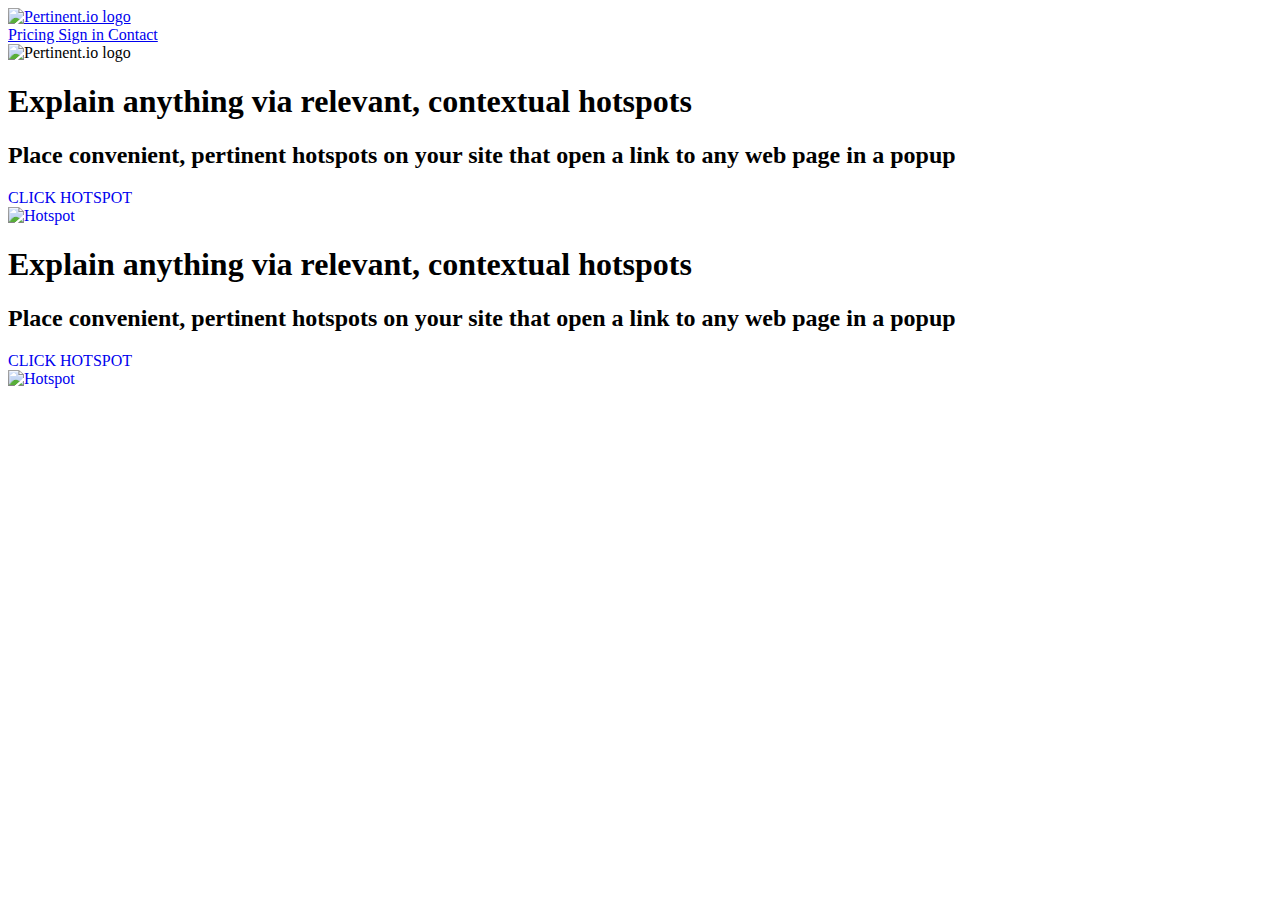
==== commit 05965f89: "Update index.html" ====
--- a/index.html
+++ b/index.html
@@ -24,6 +24,24 @@
     </script>
     <link href="https://uploads-ssl.webflow.com/5848351c06e3c352626fe12f/62c1c2ae500862404c718935_Favicon.png" rel="shortcut icon" type="image/x-icon"/>
     <link href="https://uploads-ssl.webflow.com/5848351c06e3c352626fe12f/62c1c325e7fe5c12c65e907b_Webclip.png" rel="apple-touch-icon"/>
+    <!--- Popupular JS Tag --->
+<script type="text/javascript">
+    window.Popupular || function (w, d, s, u, p) {
+        window.Popupular = {_q: [], _p: p, autoload: true};
+        var s = d.createElement(s);
+        s.type = "text/javascript";
+        s.src = u;
+        s.async = true;
+        d.head.appendChild(s);
+    }(window, document, "script", "https://cdn.popupular.io/script.js", "33feb0ec-ccee-4647-b995-ad5e2dbaae1e");
+</script>
+<!--- Popupular JS Tag --->
+    <style>
+      .w-webflow-badge {
+        display: None !important;
+        visibility: hidden !important;
+      }
+    </style>
   </head>
   <body class="body">
     <div class="section wf-section">
@@ -54,7 +72,7 @@
             </h1>
             <h2 class="subheader">Place convenient, pertinent hotspots on your site that open a link to any web page in a popup
             </h2>
-            <a href="#" class="link-block w-inline-block">
+            <a class="link-block w-inline-block popupular-cursor-style" href="#" style="text-decoration: none;">
               <div class="text-block">CLICK HOTSPOT
               </div>
               <img src="https://uploads-ssl.webflow.com/5848351c06e3c352626fe12f/62c1a8037f5d65f1e8329b18_Hotspot.png" loading="lazy" width="20" alt="Hotspot" class="hotspot"/>
@@ -75,7 +93,7 @@
             </h1>
             <h2 class="subheader">Place convenient, pertinent hotspots on your site that open a link to any web page in a popup
             </h2>
-            <a href="#" class="link-block w-inline-block">
+            <a class="link-block w-inline-block popupular-cursor-style" href="#" style="text-decoration: none;">
               <div class="text-block">CLICK HOTSPOT
               </div>
               <img src="https://uploads-ssl.webflow.com/5848351c06e3c352626fe12f/62c1a8037f5d65f1e8329b18_Hotspot.png" loading="lazy" width="20" alt="Hotspot" class="hotspot"/>
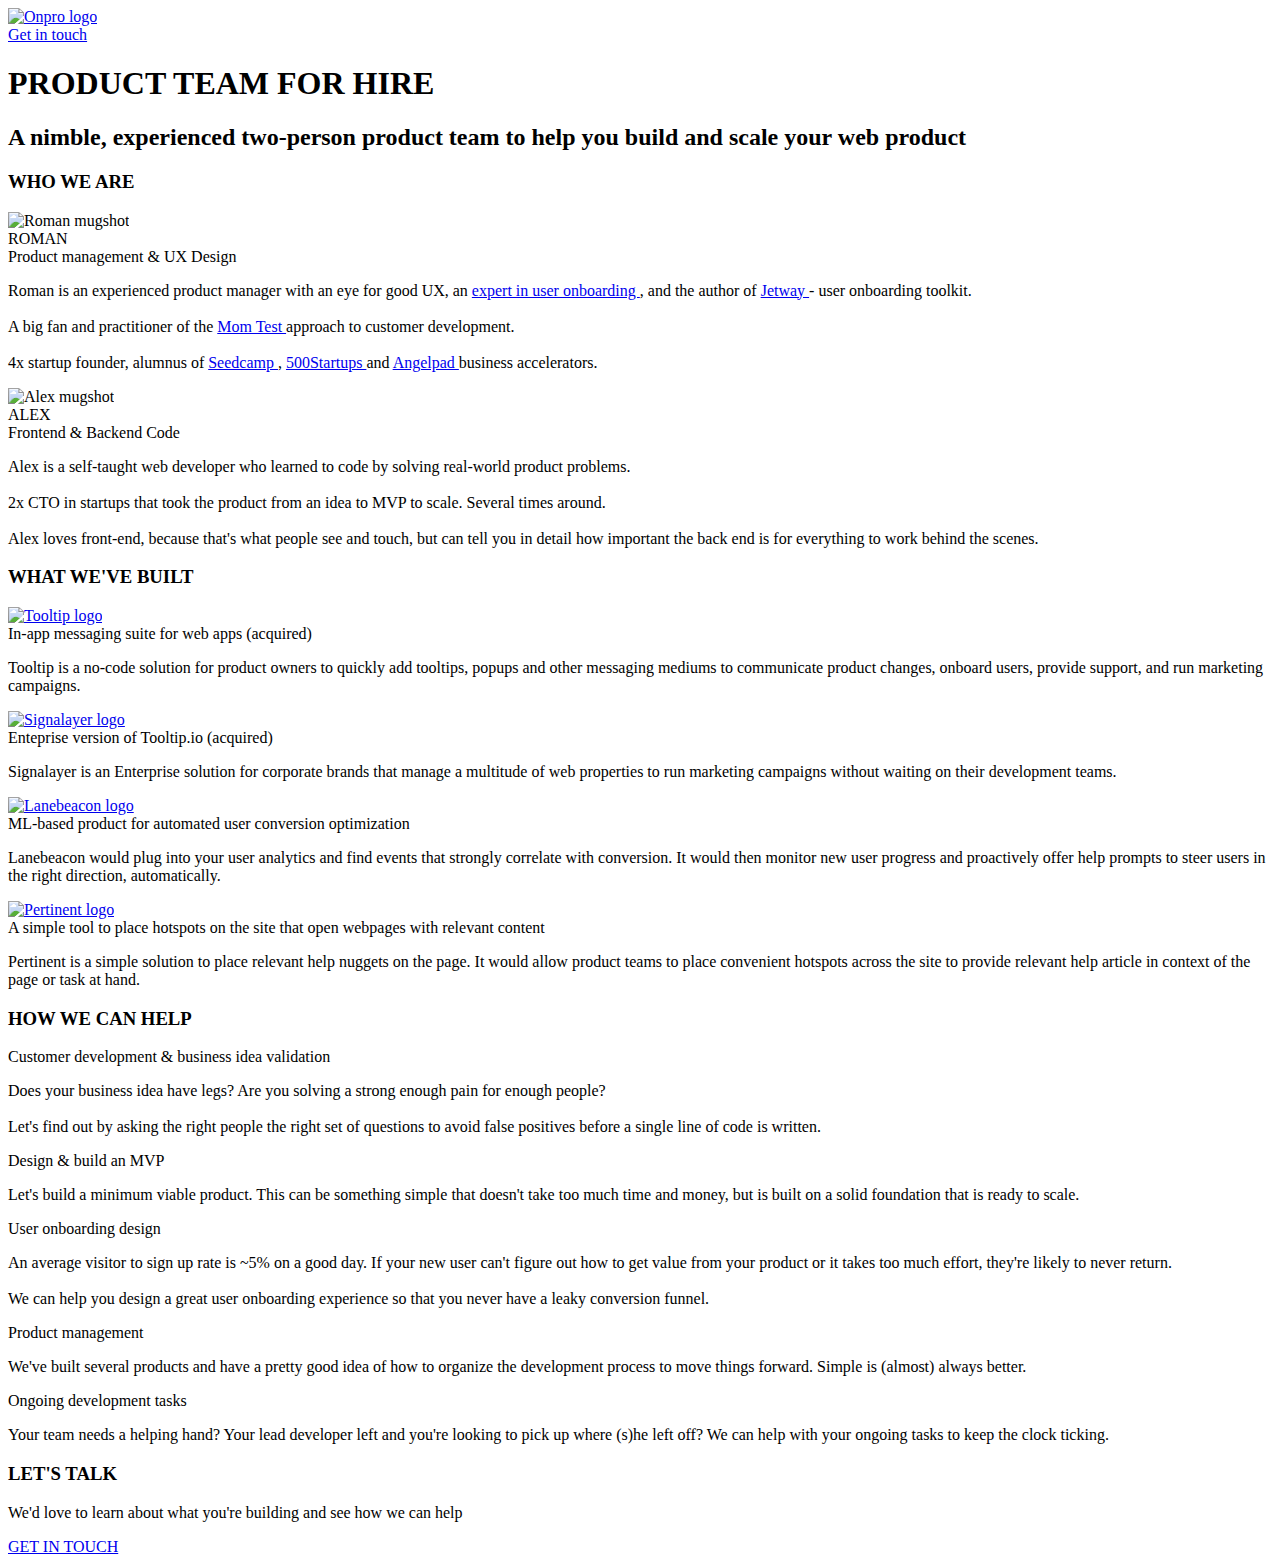
==== commit af2b838f: "Update index.html" ====
--- a/index.html
+++ b/index.html
@@ -1,110 +1,230 @@
 <!DOCTYPE html>
 <!-- This site was created in Webflow. https://www.webflow.com -->
-<!-- Last Published: Sun Jul 03 2022 16:31:07 GMT+0000 (Coordinated Universal Time) -->
-<html data-wf-domain="pertinent.webflow.io" data-wf-page="5848351c06e3c352626fe12e" data-wf-site="5848351c06e3c352626fe12f" data-wf-status="1">
+<!-- Last Published: Wed Jul 06 2022 09:34:19 GMT+0000 (Coordinated Universal Time) -->
+<html data-wf-domain="onpro-team.webflow.io" data-wf-page="62ac6a8a9ca8019a3e3a482c" data-wf-site="62ac6a8a9ca8016c173a482b">
   <head>
     <meta charset="utf-8"/>
-    <title>Pertinent.io - Explain anything via hotspots
+    <title>Onpro Team
     </title>
-    <meta content="Place convenient, pertinent hotspots on your site that open a link to any web page in a popup. Use it to explain product features, announce changes and inform your users." name="description"/>
-    <meta content="Pertinent.io - Explain anything via hotspots" property="og:title"/>
-    <meta content="Place convenient, pertinent hotspots on your site that open a link to any web page in a popup. Use it to explain product features, announce changes and inform your users." property="og:description"/>
-    <meta content="Pertinent.io - Explain anything via hotspots" property="twitter:title"/>
-    <meta content="Place convenient, pertinent hotspots on your site that open a link to any web page in a popup. Use it to explain product features, announce changes and inform your users." property="twitter:description"/>
-    <meta property="og:type" content="website"/>
-    <meta content="summary_large_image" name="twitter:card"/>
     <meta content="width=device-width, initial-scale=1" name="viewport"/>
     <meta content="Webflow" name="generator"/>
-    <link href="https://uploads-ssl.webflow.com/5848351c06e3c352626fe12f/css/pertinent.webflow.3c6db2019.css" rel="stylesheet" type="text/css"/>
+    <link href="https://uploads-ssl.webflow.com/62ac6a8a9ca8016c173a482b/css/onpro-team.webflow.51280c982.css" rel="stylesheet" type="text/css"/>
     <!--[if lt IE 9]><script src="https://cdnjs.cloudflare.com/ajax/libs/html5shiv/3.7.3/html5shiv.min.js" type="text/javascript"></script><![endif]-->
     <script type="text/javascript">!function(o,c){
         var n=c.documentElement,t=" w-mod-";
         n.className+=t+"js",("ontouchstart"in o||o.DocumentTouch&&c instanceof DocumentTouch)&&(n.className+=t+"touch")}
       (window,document);
     </script>
-    <link href="https://uploads-ssl.webflow.com/5848351c06e3c352626fe12f/62c1c2ae500862404c718935_Favicon.png" rel="shortcut icon" type="image/x-icon"/>
-    <link href="https://uploads-ssl.webflow.com/5848351c06e3c352626fe12f/62c1c325e7fe5c12c65e907b_Webclip.png" rel="apple-touch-icon"/>
-    <!--- Popupular JS Tag --->
-<script type="text/javascript">
-    window.Popupular || function (w, d, s, u, p) {
-        window.Popupular = {_q: [], _p: p, autoload: true};
-        var s = d.createElement(s);
-        s.type = "text/javascript";
-        s.src = u;
-        s.async = true;
-        d.head.appendChild(s);
-    }(window, document, "script", "https://cdn.popupular.io/script.js", "33feb0ec-ccee-4647-b995-ad5e2dbaae1e");
-</script>
-<!--- Popupular JS Tag --->
-    <style>
+    <link href="https://uploads-ssl.webflow.com/62ac6a8a9ca8016c173a482b/62ac6f5fe55a02406057c056_Favicon.png" rel="shortcut icon" type="image/x-icon"/>
+    <link href="https://uploads-ssl.webflow.com/62ac6a8a9ca8016c173a482b/62ac6bbb4bc4762b21d57675_Onpro_logo.png" rel="apple-touch-icon"/>
+     <style>
       .w-webflow-badge {
         display: None !important;
         visibility: hidden !important;
       }
-    </style>
+     </style>
   </head>
   <body class="body">
-    <div class="section wf-section">
+    <div class="hero-section wf-section">
+      <div data-animation="over-right" data-collapse="none" data-duration="400" data-easing="ease" data-easing2="ease" role="banner" class="navbar w-nav">
+        <div class="w-container">
+          <a href="#" class="w-nav-brand">
+            <img src="https://uploads-ssl.webflow.com/62ac6a8a9ca8016c173a482b/62ac6bbb4bc4762b21d57675_Onpro_logo.png" loading="lazy" width="48" alt="Onpro logo" class="logo"/>
+          </a>
+          <nav role="navigation" class="w-nav-menu">
+            <a href="mailto:team@onpro.team?subject=Help%20with%20product" class="nav-link w-nav-link">Get in touch
+            </a>
+          </nav>
+          <div class="menu-button w-nav-button">
+            <div class="icon w-icon-nav-menu">
+            </div>
+          </div>
+        </div>
+      </div>
       <div class="w-container">
-        <div data-animation="default" data-collapse="medium" data-duration="400" data-easing="ease" data-easing2="ease" role="banner" class="navbar-container w-nav">
-          <div class="navbar w-container">
-            <a href="#" class="w-nav-brand">
-              <img src="https://uploads-ssl.webflow.com/5848351c06e3c352626fe12f/62c19148c5a06363f5d1740d_Pertinent%20logo_inverse.png" loading="lazy" width="128" srcset="https://uploads-ssl.webflow.com/5848351c06e3c352626fe12f/62c19148c5a06363f5d1740d_Pertinent%20logo_inverse-p-500.png 500w, https://uploads-ssl.webflow.com/5848351c06e3c352626fe12f/62c19148c5a06363f5d1740d_Pertinent%20logo_inverse.png 915w" sizes="(max-width: 767px) 100vw, 128px" alt="Pertinent.io logo" class="logo"/>
-            </a>
-            <nav role="navigation" class="w-nav-menu">
-              <a href="#" class="navlink hidden w-nav-link">Pricing
-              </a>
-              <a href="#" class="navlink hidden w-nav-link">Sign in
-              </a>
-              <a href="mailto:hello@pertinent.io?subject=Question%20about%20Pertinent" class="navlink w-nav-link">Contact
-              </a>
-            </nav>
-            <div class="menu-button w-nav-button">
-              <div class="icon w-icon-nav-menu">
-              </div>
-            </div>
-          </div>
-        </div>
-        <img src="https://uploads-ssl.webflow.com/5848351c06e3c352626fe12f/62c19148c5a06363f5d1740d_Pertinent%20logo_inverse.png" loading="lazy" width="128" srcset="https://uploads-ssl.webflow.com/5848351c06e3c352626fe12f/62c19148c5a06363f5d1740d_Pertinent%20logo_inverse-p-500.png 500w, https://uploads-ssl.webflow.com/5848351c06e3c352626fe12f/62c19148c5a06363f5d1740d_Pertinent%20logo_inverse.png 915w" sizes="(max-width: 479px) 100vw, (max-width: 767px) 128px, 100vw" alt="Pertinent.io logo" class="logo_mobile"/>
-        <div class="hero-block_desktop w-row">
-          <div class="column w-col w-col-7">
-            <h1 class="header">Explain anything via relevant, contextual hotspots
-            </h1>
-            <h2 class="subheader">Place convenient, pertinent hotspots on your site that open a link to any web page in a popup
-            </h2>
-            <a class="link-block w-inline-block popupular-cursor-style" href="#" style="text-decoration: none;">
-              <div class="text-block">CLICK HOTSPOT
-              </div>
-              <img src="https://uploads-ssl.webflow.com/5848351c06e3c352626fe12f/62c1a8037f5d65f1e8329b18_Hotspot.png" loading="lazy" width="20" alt="Hotspot" class="hotspot"/>
-            </a>
-          </div>
-          <div class="w-col w-col-5">
-            <div data-w-id="14e773a6-3983-cff1-f904-e9b58cd5bcbc" data-animation-type="lottie" data-src="https://uploads-ssl.webflow.com/5848351c06e3c352626fe12f/62c19cda7890236d8a247cbd_90616-questions.json" data-loop="1" data-direction="1" data-autoplay="1" data-is-ix2-target="0" data-renderer="svg" data-default-duration="4.016666666666667" data-duration="0">
-            </div>
-          </div>
-        </div>
-        <div class="hero-block_mobile w-row">
-          <div class="column w-col w-col-7">
-            <div class="animation" data-w-id="14e773a6-3983-cff1-f904-e9b58cd5bcbf" data-animation-type="lottie" data-src="https://uploads-ssl.webflow.com/5848351c06e3c352626fe12f/62c19cda7890236d8a247cbd_90616-questions.json" data-loop="1" data-direction="1" data-autoplay="1" data-is-ix2-target="0" data-renderer="svg" data-default-duration="4.016666666666667" data-duration="0">
-            </div>
-          </div>
-          <div class="column-2 w-col w-col-5">
-            <h1 class="header">Explain anything via relevant, contextual hotspots
-            </h1>
-            <h2 class="subheader">Place convenient, pertinent hotspots on your site that open a link to any web page in a popup
-            </h2>
-            <a class="link-block w-inline-block popupular-cursor-style" href="#" style="text-decoration: none;">
-              <div class="text-block">CLICK HOTSPOT
-              </div>
-              <img src="https://uploads-ssl.webflow.com/5848351c06e3c352626fe12f/62c1a8037f5d65f1e8329b18_Hotspot.png" loading="lazy" width="20" alt="Hotspot" class="hotspot"/>
-            </a>
-          </div>
-        </div>
-      </div>
-    </div>
-    <script src="https://d3e54v103j8qbb.cloudfront.net/js/jquery-3.5.1.min.dc5e7f18c8.js?site=5848351c06e3c352626fe12f" type="text/javascript" integrity="sha256-9/aliU8dGd2tb6OSsuzixeV4y/faTqgFtohetphbbj0=" crossorigin="anonymous">
+        <h1 class="header">PRODUCT TEAM FOR HIRE
+        </h1>
+        <h2 class="subheader">A nimble, experienced two-person product team to help you build and scale your web product
+        </h2>
+      </div>
+    </div>
+    <div class="team-section wf-section">
+      <div class="section-container w-container">
+        <h3 class="section-header">WHO WE ARE
+        </h3>
+        <div class="w-row">
+          <div class="w-col w-col-6">
+            <img src="https://uploads-ssl.webflow.com/62ac6a8a9ca8016c173a482b/62ac7da7a07ce928085d98db_Roman.png" loading="lazy" width="256" srcset="https://uploads-ssl.webflow.com/62ac6a8a9ca8016c173a482b/62ac7da7a07ce928085d98db_Roman-p-500.png 500w, https://uploads-ssl.webflow.com/62ac6a8a9ca8016c173a482b/62ac7da7a07ce928085d98db_Roman.png 512w" sizes="(max-width: 479px) 92vw, 256px" alt="Roman mugshot" class="team-image"/>
+            <div class="team-name">ROMAN
+            </div>
+            <div class="team-role">Product management &amp; UX Design
+            </div>
+            <p class="paragraph">Roman is an experienced product manager with an eye for good UX, an 
+              <a href="https://onboarding.pro" target="_blank" class="inline-link">expert in user onboarding
+              </a>, and the author of 
+              <a href="https://jetway.io" target="_blank" class="inline-link">Jetway
+              </a> - user onboarding toolkit. 
+              <br/>
+              <br/>A big fan and practitioner of the 
+              <a href="http://momtestbook.com/" target="_blank" class="inline-link">Mom Test
+              </a> approach to customer development.
+              <br/>
+              <br/> 4x startup founder, alumnus of 
+              <a href="https://seedcamp.com/" target="_blank" class="inline-link">Seedcamp
+              </a>, 
+              <a href="https://500.co" target="_blank" class="inline-link">500Startups
+              </a> and 
+              <a href="https://angelpad.com" target="_blank" class="inline-link">Angelpad
+              </a> business accelerators.
+            </p>
+          </div>
+          <div class="w-col w-col-6">
+            <img src="https://uploads-ssl.webflow.com/62ac6a8a9ca8016c173a482b/62ac7da725f43f7bbd6b5ac8_Alex.png" loading="lazy" width="256" srcset="https://uploads-ssl.webflow.com/62ac6a8a9ca8016c173a482b/62ac7da725f43f7bbd6b5ac8_Alex-p-500.png 500w, https://uploads-ssl.webflow.com/62ac6a8a9ca8016c173a482b/62ac7da725f43f7bbd6b5ac8_Alex.png 512w" sizes="(max-width: 479px) 92vw, 256px" alt="Alex mugshot" class="team-image"/>
+            <div class="team-name">ALEX
+            </div>
+            <div class="team-role">Frontend &amp; Backend Code
+            </div>
+            <p class="paragraph">Alex is a self-taught web developer who learned to code by solving real-world product problems.
+              <br/>
+              <br/>2x CTO in startups that took the product from an idea to MVP to scale. Several times around.
+              <br/>
+              <br/>Alex loves front-end, because that&#x27;s what people see and touch, but can tell you in detail how important the back end is for everything to work behind the scenes.
+            </p>
+          </div>
+        </div>
+      </div>
+    </div>
+    <div class="team-section wf-section">
+      <div class="section-container w-container">
+        <h3 class="section-header">WHAT WE&#x27;VE BUILT
+        </h3>
+        <div class="w-row">
+          <div class="w-col w-col-6">
+            <a href="https://tooltip.io" target="_blank" class="link-block w-inline-block">
+              <img src="https://uploads-ssl.webflow.com/62ac6a8a9ca8016c173a482b/62ac970345a068e95d9e36a4_Logo-new-new-new-new_inverse.png" loading="lazy" width="128" srcset="https://uploads-ssl.webflow.com/62ac6a8a9ca8016c173a482b/62ac970345a068e95d9e36a4_Logo-new-new-new-new_inverse-p-500.png 500w, https://uploads-ssl.webflow.com/62ac6a8a9ca8016c173a482b/62ac970345a068e95d9e36a4_Logo-new-new-new-new_inverse.png 850w" sizes="128px" alt="Tooltip logo" class="product-image"/>
+            </a>
+          </div>
+          <div class="w-col w-col-6">
+            <div class="product-title">In-app messaging suite for web apps (acquired)
+            </div>
+            <p class="paragraph">Tooltip is a no-code solution for product owners to quickly add tooltips, popups and other messaging mediums to communicate product changes, onboard users, provide support, and run marketing campaigns.
+            </p>
+          </div>
+        </div>
+        <div class="w-row">
+          <div class="w-col w-col-6">
+            <a href="https://signalayer.com" target="_blank" class="link-block w-inline-block">
+              <img src="https://uploads-ssl.webflow.com/62ac6a8a9ca8016c173a482b/62ac987758dd78ed040369e7_Logo_inverted.png" loading="lazy" width="128" srcset="https://uploads-ssl.webflow.com/62ac6a8a9ca8016c173a482b/62ac987758dd78ed040369e7_Logo_inverted-p-500.png 500w, https://uploads-ssl.webflow.com/62ac6a8a9ca8016c173a482b/62ac987758dd78ed040369e7_Logo_inverted.png 570w" sizes="128px" alt="Signalayer logo" class="product-image"/>
+            </a>
+          </div>
+          <div class="w-col w-col-6">
+            <div class="product-title">Enteprise version of Tooltip.io (acquired)
+            </div>
+            <p class="paragraph">Signalayer is an Enterprise solution for corporate brands that manage a multitude of web properties to run marketing campaigns without waiting on their development teams.
+            </p>
+          </div>
+        </div>
+        <div class="w-row">
+          <div class="w-col w-col-6">
+            <a href="https://lanebeacon.com" target="_blank" class="link-block w-inline-block">
+              <img src="https://uploads-ssl.webflow.com/62ac6a8a9ca8016c173a482b/62c5556432fa1a359fb2383e_Logo%20(inverse).png" loading="lazy" width="128" alt="Lanebeacon logo" class="product-image"/>
+            </a>
+          </div>
+          <div class="w-col w-col-6">
+            <div class="product-title">ML-based product for automated user conversion optimization
+            </div>
+            <p class="paragraph">Lanebeacon would plug into your user analytics and find events that strongly correlate with conversion. It would then monitor new user progress and proactively offer help prompts to steer users in the right direction, automatically.
+            </p>
+          </div>
+        </div>
+        <div class="w-row">
+          <div class="w-col w-col-6">
+            <a href="https://pertinent.io" target="_blank" class="link-block w-inline-block">
+              <img src="https://uploads-ssl.webflow.com/62ac6a8a9ca8016c173a482b/62c1d4d2f3ac9f4524fe81c3_Pertinent%20logo_inverse.png" loading="lazy" width="128" srcset="https://uploads-ssl.webflow.com/62ac6a8a9ca8016c173a482b/62c1d4d2f3ac9f4524fe81c3_Pertinent%20logo_inverse-p-500.png 500w, https://uploads-ssl.webflow.com/62ac6a8a9ca8016c173a482b/62c1d4d2f3ac9f4524fe81c3_Pertinent%20logo_inverse.png 915w" sizes="128px" alt="Pertinent logo" class="product-image"/>
+            </a>
+          </div>
+          <div class="w-col w-col-6">
+            <div class="product-title">A simple tool to place hotspots on the site that open webpages with relevant content
+            </div>
+            <p class="paragraph">Pertinent is a simple solution to place relevant help nuggets on the page. It would allow product teams to place convenient hotspots across the site to provide relevant help article in context of the page or task at hand.
+            </p>
+          </div>
+        </div>
+      </div>
+    </div>
+    <div class="team-section wf-section">
+      <div class="section-container w-container">
+        <h3 class="section-header">HOW WE CAN HELP
+        </h3>
+        <div class="services-column w-row">
+          <div class="w-col w-col-4">
+            <div class="activity-title">Customer development &amp; business idea validation
+            </div>
+          </div>
+          <div class="w-col w-col-8">
+            <p class="paragraph">Does your business idea have legs? Are you solving a strong enough pain for enough people? 
+              <br/>
+              <br/>Let&#x27;s find out by asking the right people the right set of questions to avoid false positives before a single line of code is written.
+            </p>
+          </div>
+        </div>
+        <div class="services-column w-row">
+          <div class="w-col w-col-4">
+            <div class="activity-title">Design &amp; build an MVP
+            </div>
+          </div>
+          <div class="w-col w-col-8">
+            <p class="paragraph">Let&#x27;s build a minimum viable product. This can be something simple that doesn&#x27;t take too much time and money, but is built on a solid foundation that is ready to scale.
+            </p>
+          </div>
+        </div>
+        <div class="services-column w-row">
+          <div class="w-col w-col-4">
+            <div class="activity-title">User onboarding design
+            </div>
+          </div>
+          <div class="w-col w-col-8">
+            <p class="paragraph">An average visitor to sign up rate is ~5% on a good day. If your new user can&#x27;t figure out how to get value from your product or it takes too much effort, they&#x27;re likely to never return.
+              <br/>
+              <br/>We can help you design a great user onboarding experience so that you never have a leaky conversion funnel.
+            </p>
+          </div>
+        </div>
+        <div class="services-column w-row">
+          <div class="w-col w-col-4">
+            <div class="activity-title">Product management
+            </div>
+          </div>
+          <div class="w-col w-col-8">
+            <p class="paragraph">We&#x27;ve built several products and have a pretty good idea of how to organize the development process to move things forward. Simple is (almost) always better.
+            </p>
+          </div>
+        </div>
+        <div class="services-column w-row">
+          <div class="w-col w-col-4">
+            <div class="activity-title">Ongoing development tasks
+            </div>
+          </div>
+          <div class="w-col w-col-8">
+            <p class="paragraph">Your team needs a helping hand? Your lead developer left and you&#x27;re looking to pick up where (s)he left off? We can help with your ongoing tasks to keep the clock ticking.
+            </p>
+          </div>
+        </div>
+      </div>
+    </div>
+    <div class="team-section wf-section">
+      <div class="section-container w-container">
+        <h3 class="section-header">LET&#x27;S TALK
+        </h3>
+        <p class="section-subheader">We&#x27;d love to learn about what you&#x27;re building and see how we can help
+        </p>
+      </div>
+      <a href="mailto:team@onpro.team?subject=Help%20with%20product" class="button w-button">GET IN TOUCH
+      </a>
+    </div>
+    <script src="https://d3e54v103j8qbb.cloudfront.net/js/jquery-3.5.1.min.dc5e7f18c8.js?site=62ac6a8a9ca8016c173a482b" type="text/javascript" integrity="sha256-9/aliU8dGd2tb6OSsuzixeV4y/faTqgFtohetphbbj0=" crossorigin="anonymous">
     </script>
-    <script src="https://uploads-ssl.webflow.com/5848351c06e3c352626fe12f/js/webflow.c90da8f69.js" type="text/javascript">
+    <script src="https://uploads-ssl.webflow.com/62ac6a8a9ca8016c173a482b/js/webflow.2a0fff34d.js" type="text/javascript">
     </script>
     <!--[if lte IE 9]><script src="//cdnjs.cloudflare.com/ajax/libs/placeholders/3.0.2/placeholders.min.js"></script><![endif]-->
   </body>
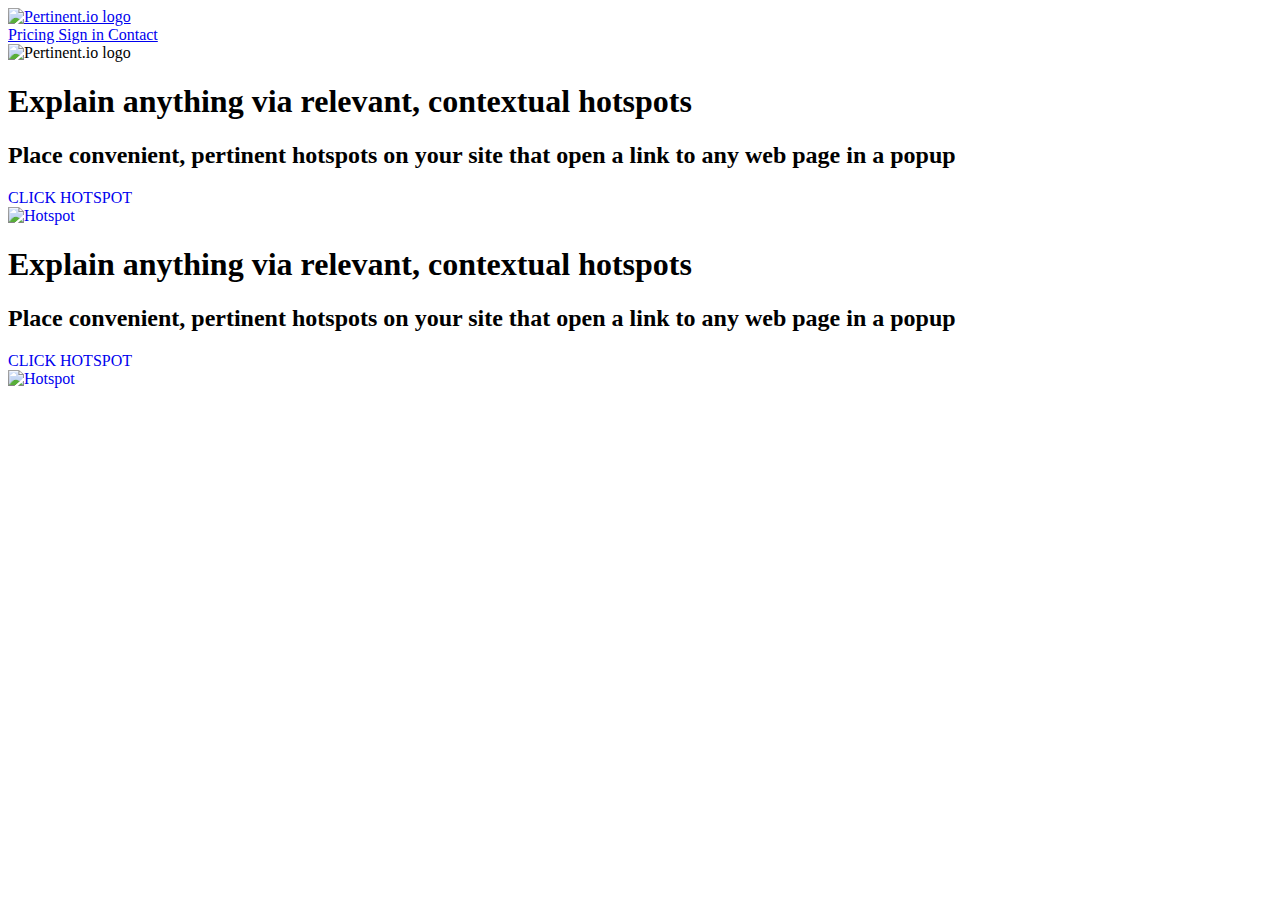
==== commit d2f3ec8b: "Update index.html" ====
--- a/index.html
+++ b/index.html
@@ -1,230 +1,110 @@
 <!DOCTYPE html>
 <!-- This site was created in Webflow. https://www.webflow.com -->
-<!-- Last Published: Wed Jul 06 2022 09:34:19 GMT+0000 (Coordinated Universal Time) -->
-<html data-wf-domain="onpro-team.webflow.io" data-wf-page="62ac6a8a9ca8019a3e3a482c" data-wf-site="62ac6a8a9ca8016c173a482b">
+<!-- Last Published: Sun Jul 03 2022 16:31:07 GMT+0000 (Coordinated Universal Time) -->
+<html data-wf-domain="pertinent.webflow.io" data-wf-page="5848351c06e3c352626fe12e" data-wf-site="5848351c06e3c352626fe12f" data-wf-status="1">
   <head>
     <meta charset="utf-8"/>
-    <title>Onpro Team
+    <title>Pertinent.io - Explain anything via hotspots
     </title>
+    <meta content="Place convenient, pertinent hotspots on your site that open a link to any web page in a popup. Use it to explain product features, announce changes and inform your users." name="description"/>
+    <meta content="Pertinent.io - Explain anything via hotspots" property="og:title"/>
+    <meta content="Place convenient, pertinent hotspots on your site that open a link to any web page in a popup. Use it to explain product features, announce changes and inform your users." property="og:description"/>
+    <meta content="Pertinent.io - Explain anything via hotspots" property="twitter:title"/>
+    <meta content="Place convenient, pertinent hotspots on your site that open a link to any web page in a popup. Use it to explain product features, announce changes and inform your users." property="twitter:description"/>
+    <meta property="og:type" content="website"/>
+    <meta content="summary_large_image" name="twitter:card"/>
     <meta content="width=device-width, initial-scale=1" name="viewport"/>
     <meta content="Webflow" name="generator"/>
-    <link href="https://uploads-ssl.webflow.com/62ac6a8a9ca8016c173a482b/css/onpro-team.webflow.51280c982.css" rel="stylesheet" type="text/css"/>
+    <link href="https://uploads-ssl.webflow.com/5848351c06e3c352626fe12f/css/pertinent.webflow.3c6db2019.css" rel="stylesheet" type="text/css"/>
     <!--[if lt IE 9]><script src="https://cdnjs.cloudflare.com/ajax/libs/html5shiv/3.7.3/html5shiv.min.js" type="text/javascript"></script><![endif]-->
     <script type="text/javascript">!function(o,c){
         var n=c.documentElement,t=" w-mod-";
         n.className+=t+"js",("ontouchstart"in o||o.DocumentTouch&&c instanceof DocumentTouch)&&(n.className+=t+"touch")}
       (window,document);
     </script>
-    <link href="https://uploads-ssl.webflow.com/62ac6a8a9ca8016c173a482b/62ac6f5fe55a02406057c056_Favicon.png" rel="shortcut icon" type="image/x-icon"/>
-    <link href="https://uploads-ssl.webflow.com/62ac6a8a9ca8016c173a482b/62ac6bbb4bc4762b21d57675_Onpro_logo.png" rel="apple-touch-icon"/>
-     <style>
+    <link href="https://uploads-ssl.webflow.com/5848351c06e3c352626fe12f/62c1c2ae500862404c718935_Favicon.png" rel="shortcut icon" type="image/x-icon"/>
+    <link href="https://uploads-ssl.webflow.com/5848351c06e3c352626fe12f/62c1c325e7fe5c12c65e907b_Webclip.png" rel="apple-touch-icon"/>
+    <!--- Popupular JS Tag --->
+<script type="text/javascript">
+    window.Popupular || function (w, d, s, u, p) {
+        window.Popupular = {_q: [], _p: p, autoload: true};
+        var s = d.createElement(s);
+        s.type = "text/javascript";
+        s.src = u;
+        s.async = true;
+        d.head.appendChild(s);
+    }(window, document, "script", "https://cdn.popupular.io/script.js", "33feb0ec-ccee-4647-b995-ad5e2dbaae1e");
+</script>
+<!--- Popupular JS Tag --->
+    <style>
       .w-webflow-badge {
         display: None !important;
         visibility: hidden !important;
       }
-     </style>
+    </style>
   </head>
   <body class="body">
-    <div class="hero-section wf-section">
-      <div data-animation="over-right" data-collapse="none" data-duration="400" data-easing="ease" data-easing2="ease" role="banner" class="navbar w-nav">
-        <div class="w-container">
-          <a href="#" class="w-nav-brand">
-            <img src="https://uploads-ssl.webflow.com/62ac6a8a9ca8016c173a482b/62ac6bbb4bc4762b21d57675_Onpro_logo.png" loading="lazy" width="48" alt="Onpro logo" class="logo"/>
-          </a>
-          <nav role="navigation" class="w-nav-menu">
-            <a href="mailto:team@onpro.team?subject=Help%20with%20product" class="nav-link w-nav-link">Get in touch
+    <div class="section wf-section">
+      <div class="w-container">
+        <div data-animation="default" data-collapse="medium" data-duration="400" data-easing="ease" data-easing2="ease" role="banner" class="navbar-container w-nav">
+          <div class="navbar w-container">
+            <a href="#" class="w-nav-brand">
+              <img src="https://uploads-ssl.webflow.com/5848351c06e3c352626fe12f/62c19148c5a06363f5d1740d_Pertinent%20logo_inverse.png" loading="lazy" width="128" srcset="https://uploads-ssl.webflow.com/5848351c06e3c352626fe12f/62c19148c5a06363f5d1740d_Pertinent%20logo_inverse-p-500.png 500w, https://uploads-ssl.webflow.com/5848351c06e3c352626fe12f/62c19148c5a06363f5d1740d_Pertinent%20logo_inverse.png 915w" sizes="(max-width: 767px) 100vw, 128px" alt="Pertinent.io logo" class="logo"/>
             </a>
-          </nav>
-          <div class="menu-button w-nav-button">
-            <div class="icon w-icon-nav-menu">
+            <nav role="navigation" class="w-nav-menu">
+              <a href="#" class="navlink hidden w-nav-link">Pricing
+              </a>
+              <a href="#" class="navlink hidden w-nav-link">Sign in
+              </a>
+              <a href="mailto:hello@pertinent.io?subject=Question%20about%20Pertinent" class="navlink w-nav-link">Contact
+              </a>
+            </nav>
+            <div class="menu-button w-nav-button">
+              <div class="icon w-icon-nav-menu">
+              </div>
             </div>
           </div>
         </div>
-      </div>
-      <div class="w-container">
-        <h1 class="header">PRODUCT TEAM FOR HIRE
-        </h1>
-        <h2 class="subheader">A nimble, experienced two-person product team to help you build and scale your web product
-        </h2>
-      </div>
-    </div>
-    <div class="team-section wf-section">
-      <div class="section-container w-container">
-        <h3 class="section-header">WHO WE ARE
-        </h3>
-        <div class="w-row">
-          <div class="w-col w-col-6">
-            <img src="https://uploads-ssl.webflow.com/62ac6a8a9ca8016c173a482b/62ac7da7a07ce928085d98db_Roman.png" loading="lazy" width="256" srcset="https://uploads-ssl.webflow.com/62ac6a8a9ca8016c173a482b/62ac7da7a07ce928085d98db_Roman-p-500.png 500w, https://uploads-ssl.webflow.com/62ac6a8a9ca8016c173a482b/62ac7da7a07ce928085d98db_Roman.png 512w" sizes="(max-width: 479px) 92vw, 256px" alt="Roman mugshot" class="team-image"/>
-            <div class="team-name">ROMAN
+        <img src="https://uploads-ssl.webflow.com/5848351c06e3c352626fe12f/62c19148c5a06363f5d1740d_Pertinent%20logo_inverse.png" loading="lazy" width="128" srcset="https://uploads-ssl.webflow.com/5848351c06e3c352626fe12f/62c19148c5a06363f5d1740d_Pertinent%20logo_inverse-p-500.png 500w, https://uploads-ssl.webflow.com/5848351c06e3c352626fe12f/62c19148c5a06363f5d1740d_Pertinent%20logo_inverse.png 915w" sizes="(max-width: 479px) 100vw, (max-width: 767px) 128px, 100vw" alt="Pertinent.io logo" class="logo_mobile"/>
+        <div class="hero-block_desktop w-row">
+          <div class="column w-col w-col-7">
+            <h1 class="header">Explain anything via relevant, contextual hotspots
+            </h1>
+            <h2 class="subheader">Place convenient, pertinent hotspots on your site that open a link to any web page in a popup
+            </h2>
+            <a class="link-block w-inline-block popupular-cursor-style" href="#" style="text-decoration: none;">
+              <div class="text-block">CLICK HOTSPOT
+              </div>
+              <img src="https://uploads-ssl.webflow.com/5848351c06e3c352626fe12f/62c1a8037f5d65f1e8329b18_Hotspot.png" loading="lazy" width="20" alt="Hotspot" class="hotspot"/>
+            </a>
+          </div>
+          <div class="w-col w-col-5">
+            <div data-w-id="14e773a6-3983-cff1-f904-e9b58cd5bcbc" data-animation-type="lottie" data-src="https://uploads-ssl.webflow.com/5848351c06e3c352626fe12f/62c19cda7890236d8a247cbd_90616-questions.json" data-loop="1" data-direction="1" data-autoplay="1" data-is-ix2-target="0" data-renderer="svg" data-default-duration="4.016666666666667" data-duration="0">
             </div>
-            <div class="team-role">Product management &amp; UX Design
+          </div>
+        </div>
+        <div class="hero-block_mobile w-row">
+          <div class="column w-col w-col-7">
+            <div class="animation" data-w-id="14e773a6-3983-cff1-f904-e9b58cd5bcbf" data-animation-type="lottie" data-src="https://uploads-ssl.webflow.com/5848351c06e3c352626fe12f/62c19cda7890236d8a247cbd_90616-questions.json" data-loop="1" data-direction="1" data-autoplay="1" data-is-ix2-target="0" data-renderer="svg" data-default-duration="4.016666666666667" data-duration="0">
             </div>
-            <p class="paragraph">Roman is an experienced product manager with an eye for good UX, an 
-              <a href="https://onboarding.pro" target="_blank" class="inline-link">expert in user onboarding
-              </a>, and the author of 
-              <a href="https://jetway.io" target="_blank" class="inline-link">Jetway
-              </a> - user onboarding toolkit. 
-              <br/>
-              <br/>A big fan and practitioner of the 
-              <a href="http://momtestbook.com/" target="_blank" class="inline-link">Mom Test
-              </a> approach to customer development.
-              <br/>
-              <br/> 4x startup founder, alumnus of 
-              <a href="https://seedcamp.com/" target="_blank" class="inline-link">Seedcamp
-              </a>, 
-              <a href="https://500.co" target="_blank" class="inline-link">500Startups
-              </a> and 
-              <a href="https://angelpad.com" target="_blank" class="inline-link">Angelpad
-              </a> business accelerators.
-            </p>
           </div>
-          <div class="w-col w-col-6">
-            <img src="https://uploads-ssl.webflow.com/62ac6a8a9ca8016c173a482b/62ac7da725f43f7bbd6b5ac8_Alex.png" loading="lazy" width="256" srcset="https://uploads-ssl.webflow.com/62ac6a8a9ca8016c173a482b/62ac7da725f43f7bbd6b5ac8_Alex-p-500.png 500w, https://uploads-ssl.webflow.com/62ac6a8a9ca8016c173a482b/62ac7da725f43f7bbd6b5ac8_Alex.png 512w" sizes="(max-width: 479px) 92vw, 256px" alt="Alex mugshot" class="team-image"/>
-            <div class="team-name">ALEX
-            </div>
-            <div class="team-role">Frontend &amp; Backend Code
-            </div>
-            <p class="paragraph">Alex is a self-taught web developer who learned to code by solving real-world product problems.
-              <br/>
-              <br/>2x CTO in startups that took the product from an idea to MVP to scale. Several times around.
-              <br/>
-              <br/>Alex loves front-end, because that&#x27;s what people see and touch, but can tell you in detail how important the back end is for everything to work behind the scenes.
-            </p>
+          <div class="column-2 w-col w-col-5">
+            <h1 class="header">Explain anything via relevant, contextual hotspots
+            </h1>
+            <h2 class="subheader">Place convenient, pertinent hotspots on your site that open a link to any web page in a popup
+            </h2>
+            <a class="link-block w-inline-block popupular-cursor-style" href="#" style="text-decoration: none;">
+              <div class="text-block">CLICK HOTSPOT
+              </div>
+              <img src="https://uploads-ssl.webflow.com/5848351c06e3c352626fe12f/62c1a8037f5d65f1e8329b18_Hotspot.png" loading="lazy" width="20" alt="Hotspot" class="hotspot"/>
+            </a>
           </div>
         </div>
       </div>
     </div>
-    <div class="team-section wf-section">
-      <div class="section-container w-container">
-        <h3 class="section-header">WHAT WE&#x27;VE BUILT
-        </h3>
-        <div class="w-row">
-          <div class="w-col w-col-6">
-            <a href="https://tooltip.io" target="_blank" class="link-block w-inline-block">
-              <img src="https://uploads-ssl.webflow.com/62ac6a8a9ca8016c173a482b/62ac970345a068e95d9e36a4_Logo-new-new-new-new_inverse.png" loading="lazy" width="128" srcset="https://uploads-ssl.webflow.com/62ac6a8a9ca8016c173a482b/62ac970345a068e95d9e36a4_Logo-new-new-new-new_inverse-p-500.png 500w, https://uploads-ssl.webflow.com/62ac6a8a9ca8016c173a482b/62ac970345a068e95d9e36a4_Logo-new-new-new-new_inverse.png 850w" sizes="128px" alt="Tooltip logo" class="product-image"/>
-            </a>
-          </div>
-          <div class="w-col w-col-6">
-            <div class="product-title">In-app messaging suite for web apps (acquired)
-            </div>
-            <p class="paragraph">Tooltip is a no-code solution for product owners to quickly add tooltips, popups and other messaging mediums to communicate product changes, onboard users, provide support, and run marketing campaigns.
-            </p>
-          </div>
-        </div>
-        <div class="w-row">
-          <div class="w-col w-col-6">
-            <a href="https://signalayer.com" target="_blank" class="link-block w-inline-block">
-              <img src="https://uploads-ssl.webflow.com/62ac6a8a9ca8016c173a482b/62ac987758dd78ed040369e7_Logo_inverted.png" loading="lazy" width="128" srcset="https://uploads-ssl.webflow.com/62ac6a8a9ca8016c173a482b/62ac987758dd78ed040369e7_Logo_inverted-p-500.png 500w, https://uploads-ssl.webflow.com/62ac6a8a9ca8016c173a482b/62ac987758dd78ed040369e7_Logo_inverted.png 570w" sizes="128px" alt="Signalayer logo" class="product-image"/>
-            </a>
-          </div>
-          <div class="w-col w-col-6">
-            <div class="product-title">Enteprise version of Tooltip.io (acquired)
-            </div>
-            <p class="paragraph">Signalayer is an Enterprise solution for corporate brands that manage a multitude of web properties to run marketing campaigns without waiting on their development teams.
-            </p>
-          </div>
-        </div>
-        <div class="w-row">
-          <div class="w-col w-col-6">
-            <a href="https://lanebeacon.com" target="_blank" class="link-block w-inline-block">
-              <img src="https://uploads-ssl.webflow.com/62ac6a8a9ca8016c173a482b/62c5556432fa1a359fb2383e_Logo%20(inverse).png" loading="lazy" width="128" alt="Lanebeacon logo" class="product-image"/>
-            </a>
-          </div>
-          <div class="w-col w-col-6">
-            <div class="product-title">ML-based product for automated user conversion optimization
-            </div>
-            <p class="paragraph">Lanebeacon would plug into your user analytics and find events that strongly correlate with conversion. It would then monitor new user progress and proactively offer help prompts to steer users in the right direction, automatically.
-            </p>
-          </div>
-        </div>
-        <div class="w-row">
-          <div class="w-col w-col-6">
-            <a href="https://pertinent.io" target="_blank" class="link-block w-inline-block">
-              <img src="https://uploads-ssl.webflow.com/62ac6a8a9ca8016c173a482b/62c1d4d2f3ac9f4524fe81c3_Pertinent%20logo_inverse.png" loading="lazy" width="128" srcset="https://uploads-ssl.webflow.com/62ac6a8a9ca8016c173a482b/62c1d4d2f3ac9f4524fe81c3_Pertinent%20logo_inverse-p-500.png 500w, https://uploads-ssl.webflow.com/62ac6a8a9ca8016c173a482b/62c1d4d2f3ac9f4524fe81c3_Pertinent%20logo_inverse.png 915w" sizes="128px" alt="Pertinent logo" class="product-image"/>
-            </a>
-          </div>
-          <div class="w-col w-col-6">
-            <div class="product-title">A simple tool to place hotspots on the site that open webpages with relevant content
-            </div>
-            <p class="paragraph">Pertinent is a simple solution to place relevant help nuggets on the page. It would allow product teams to place convenient hotspots across the site to provide relevant help article in context of the page or task at hand.
-            </p>
-          </div>
-        </div>
-      </div>
-    </div>
-    <div class="team-section wf-section">
-      <div class="section-container w-container">
-        <h3 class="section-header">HOW WE CAN HELP
-        </h3>
-        <div class="services-column w-row">
-          <div class="w-col w-col-4">
-            <div class="activity-title">Customer development &amp; business idea validation
-            </div>
-          </div>
-          <div class="w-col w-col-8">
-            <p class="paragraph">Does your business idea have legs? Are you solving a strong enough pain for enough people? 
-              <br/>
-              <br/>Let&#x27;s find out by asking the right people the right set of questions to avoid false positives before a single line of code is written.
-            </p>
-          </div>
-        </div>
-        <div class="services-column w-row">
-          <div class="w-col w-col-4">
-            <div class="activity-title">Design &amp; build an MVP
-            </div>
-          </div>
-          <div class="w-col w-col-8">
-            <p class="paragraph">Let&#x27;s build a minimum viable product. This can be something simple that doesn&#x27;t take too much time and money, but is built on a solid foundation that is ready to scale.
-            </p>
-          </div>
-        </div>
-        <div class="services-column w-row">
-          <div class="w-col w-col-4">
-            <div class="activity-title">User onboarding design
-            </div>
-          </div>
-          <div class="w-col w-col-8">
-            <p class="paragraph">An average visitor to sign up rate is ~5% on a good day. If your new user can&#x27;t figure out how to get value from your product or it takes too much effort, they&#x27;re likely to never return.
-              <br/>
-              <br/>We can help you design a great user onboarding experience so that you never have a leaky conversion funnel.
-            </p>
-          </div>
-        </div>
-        <div class="services-column w-row">
-          <div class="w-col w-col-4">
-            <div class="activity-title">Product management
-            </div>
-          </div>
-          <div class="w-col w-col-8">
-            <p class="paragraph">We&#x27;ve built several products and have a pretty good idea of how to organize the development process to move things forward. Simple is (almost) always better.
-            </p>
-          </div>
-        </div>
-        <div class="services-column w-row">
-          <div class="w-col w-col-4">
-            <div class="activity-title">Ongoing development tasks
-            </div>
-          </div>
-          <div class="w-col w-col-8">
-            <p class="paragraph">Your team needs a helping hand? Your lead developer left and you&#x27;re looking to pick up where (s)he left off? We can help with your ongoing tasks to keep the clock ticking.
-            </p>
-          </div>
-        </div>
-      </div>
-    </div>
-    <div class="team-section wf-section">
-      <div class="section-container w-container">
-        <h3 class="section-header">LET&#x27;S TALK
-        </h3>
-        <p class="section-subheader">We&#x27;d love to learn about what you&#x27;re building and see how we can help
-        </p>
-      </div>
-      <a href="mailto:team@onpro.team?subject=Help%20with%20product" class="button w-button">GET IN TOUCH
-      </a>
-    </div>
-    <script src="https://d3e54v103j8qbb.cloudfront.net/js/jquery-3.5.1.min.dc5e7f18c8.js?site=62ac6a8a9ca8016c173a482b" type="text/javascript" integrity="sha256-9/aliU8dGd2tb6OSsuzixeV4y/faTqgFtohetphbbj0=" crossorigin="anonymous">
+    <script src="https://d3e54v103j8qbb.cloudfront.net/js/jquery-3.5.1.min.dc5e7f18c8.js?site=5848351c06e3c352626fe12f" type="text/javascript" integrity="sha256-9/aliU8dGd2tb6OSsuzixeV4y/faTqgFtohetphbbj0=" crossorigin="anonymous">
     </script>
-    <script src="https://uploads-ssl.webflow.com/62ac6a8a9ca8016c173a482b/js/webflow.2a0fff34d.js" type="text/javascript">
+    <script src="https://uploads-ssl.webflow.com/5848351c06e3c352626fe12f/js/webflow.c90da8f69.js" type="text/javascript">
     </script>
     <!--[if lte IE 9]><script src="//cdnjs.cloudflare.com/ajax/libs/placeholders/3.0.2/placeholders.min.js"></script><![endif]-->
   </body>
